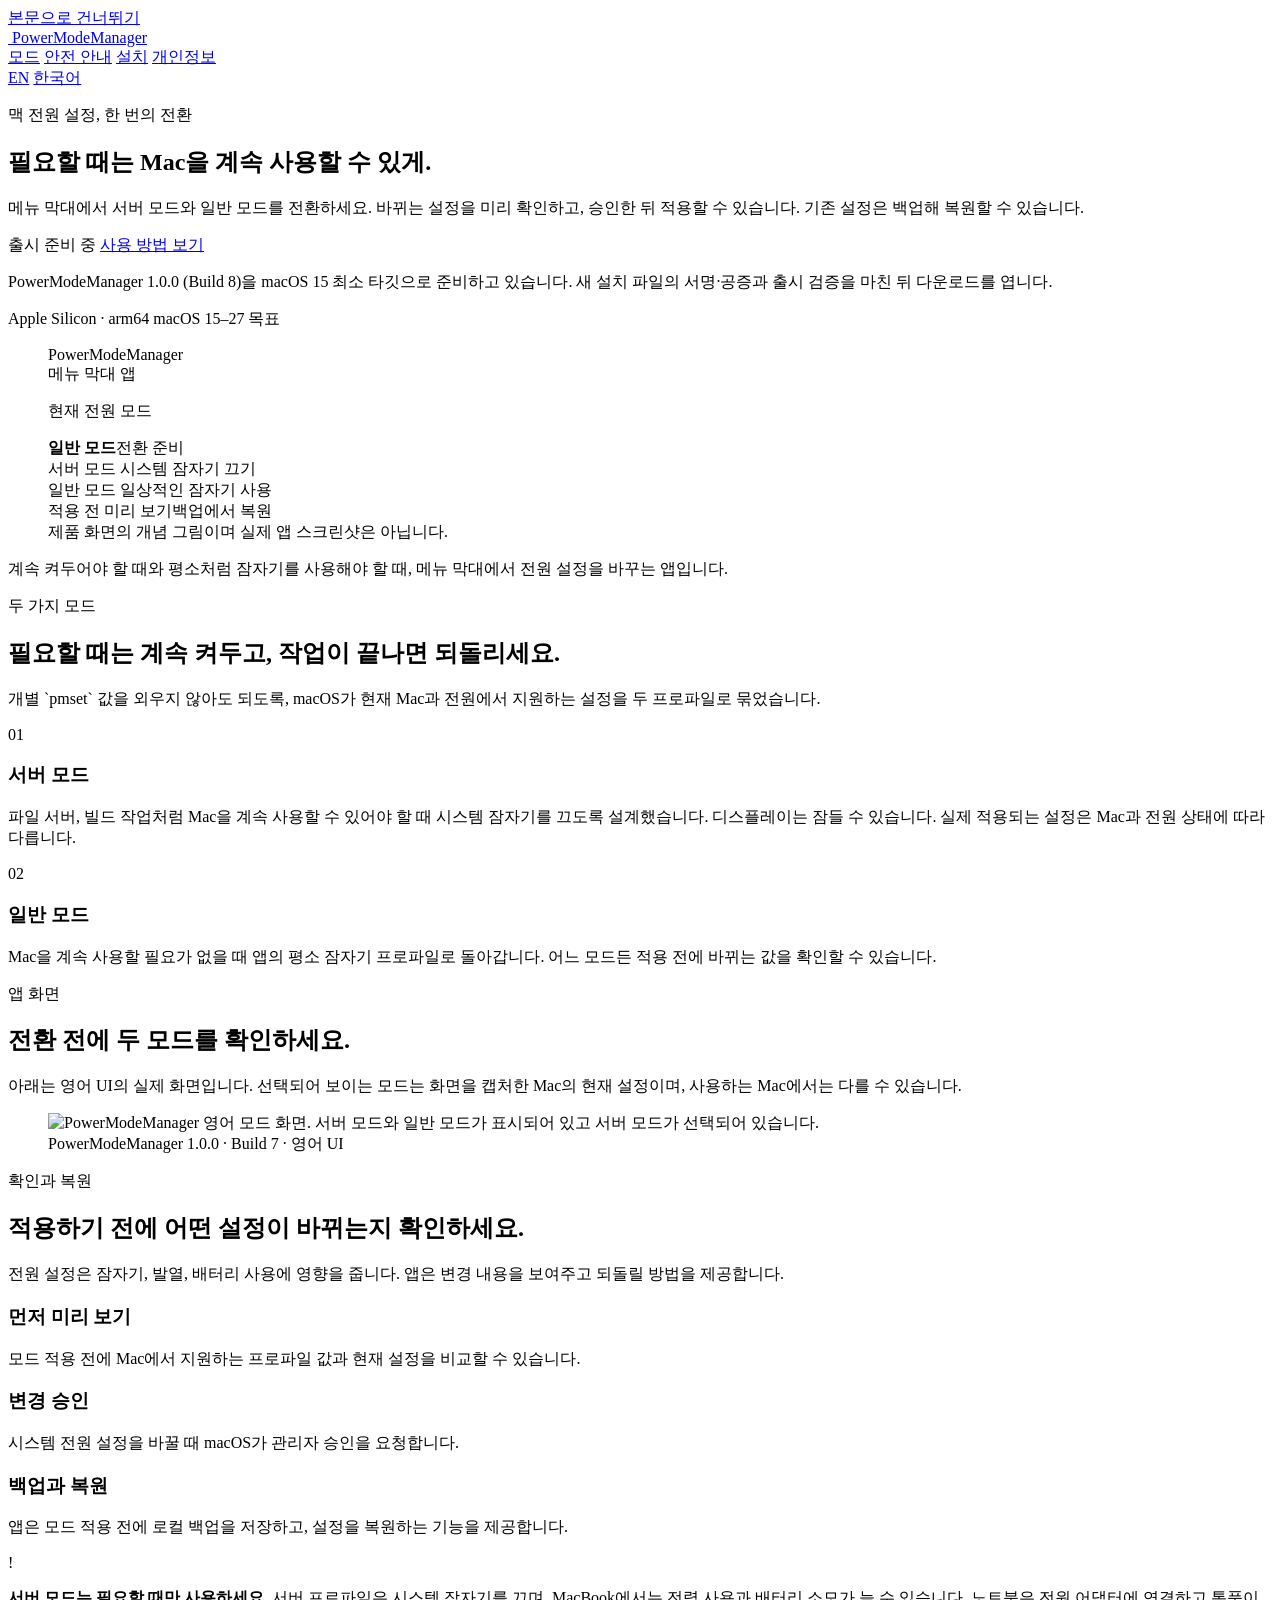
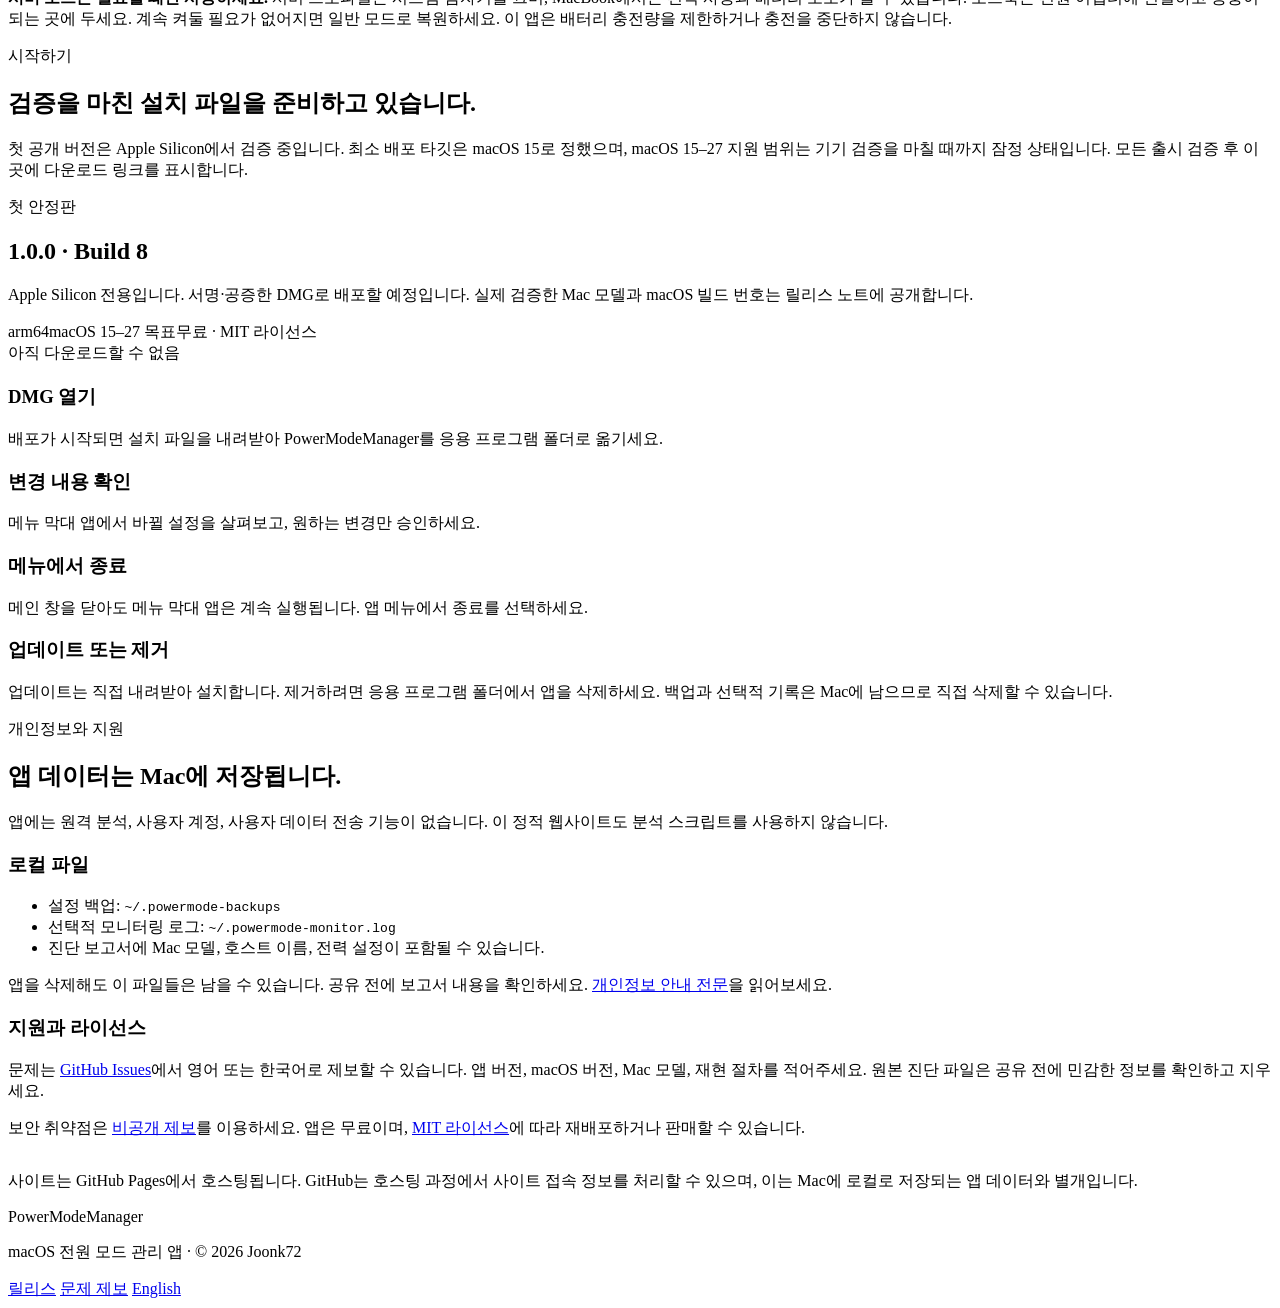
==== site/ko/index.html @ 6f868abd "docs(site): set macOS 15 release target" ====
<!doctype html>
<html lang="ko">
  <head>
    <meta charset="utf-8">
    <meta name="viewport" content="width=device-width, initial-scale=1">
    <meta name="color-scheme" content="light">
    <meta name="theme-color" content="#111820">
    <title>PowerModeManager — 맥 전원 설정을 한 번에 전환</title>
    <meta name="description" content="메뉴 막대에서 서버 모드와 일반 모드를 전환하고, 변경 내용을 미리 본 뒤 설정을 백업하고 복원하세요.">
    <link rel="icon" href="/favicon.png" type="image/png">
    <link rel="stylesheet" href="/assets/site.css">
    <link rel="alternate" hreflang="en" href="https://powermodeapp.github.io/en/">
    <link rel="alternate" hreflang="ko" href="https://powermodeapp.github.io/ko/">
    <link rel="alternate" hreflang="x-default" href="https://powermodeapp.github.io/">
  </head>
  <body>
    <a class="skip-link" href="#main">본문으로 건너뛰기</a>
    <header class="site-header">
      <div class="wrap header-inner">
        <a class="brand" href="/ko/" aria-label="PowerModeManager 홈">
          <img src="/assets/app-icon.png" alt="">
          <span>PowerModeManager</span>
        </a>
        <div class="header-right">
          <nav class="nav" aria-label="주요 메뉴">
            <a href="#modes">모드</a>
            <a href="#safety">안전 안내</a>
            <a href="#install">설치</a>
            <a href="#privacy">개인정보</a>
          </nav>
          <nav class="language" aria-label="언어">
            <a href="/en/" lang="en">EN</a>
            <a href="/ko/" aria-current="page" lang="ko">한국어</a>
          </nav>
        </div>
      </div>
    </header>

    <main id="main">
      <section class="hero">
        <div class="wrap hero-inner">
          <div>
            <p class="eyebrow">맥 전원 설정, 한 번의 전환</p>
            <h1>필요할 때는 Mac을 계속 사용할 수 있게.</h1>
            <p class="hero-copy">메뉴 막대에서 서버 모드와 일반 모드를 전환하세요. 바뀌는 설정을 미리 확인하고, 승인한 뒤 적용할 수 있습니다. 기존 설정은 백업해 복원할 수 있습니다.</p>
            <div class="hero-actions">
              <span class="button button-disabled" aria-disabled="true">출시 준비 중</span>
              <a class="button button-secondary" href="#modes">사용 방법 보기</a>
            </div>
            <p class="status-note">PowerModeManager 1.0.0 (Build 8)을 macOS 15 최소 타깃으로 준비하고 있습니다. 새 설치 파일의 서명·공증과 출시 검증을 마친 뒤 다운로드를 엽니다.</p>
            <div class="status-line" aria-label="출시 예정 지원 범위">
              <span class="status-pill"><span class="status-dot" aria-hidden="true"></span>Apple Silicon · arm64</span>
              <span class="status-pill">macOS 15–27 목표</span>
            </div>
          </div>
          <figure class="preview" aria-label="PowerModeManager 두 모드의 개념 그림">
            <div class="preview-top">
              <div class="preview-brand"><img src="/assets/app-icon.png" alt=""><span>PowerModeManager</span></div>
              <span class="preview-state">메뉴 막대 앱</span>
            </div>
            <div class="preview-panel">
              <p class="preview-heading">현재 전원 모드</p>
              <div class="preview-current"><strong>일반 모드</strong><span class="preview-check">전환 준비</span></div>
              <div class="mode-row">
                <div class="mode-card">
                  <span class="mode-name">서버 모드</span>
                  <span class="mode-detail">시스템 잠자기 끄기</span>
                </div>
                <div class="mode-card selected">
                  <span class="mode-name">일반 모드</span>
                  <span class="mode-detail">일상적인 잠자기 사용</span>
                </div>
              </div>
              <div class="preview-foot"><span>적용 전 미리 보기</span><span>백업에서 복원</span></div>
            </div>
            <figcaption class="preview-caption">제품 화면의 개념 그림이며 실제 앱 스크린샷은 아닙니다.</figcaption>
          </figure>
        </div>
      </section>

      <div class="intro-strip">
        <div class="wrap"><p>계속 켜두어야 할 때와 평소처럼 잠자기를 사용해야 할 때, 메뉴 막대에서 전원 설정을 바꾸는 앱입니다.</p></div>
      </div>

      <section class="section" id="modes">
        <div class="wrap">
          <div class="section-heading">
            <p class="eyebrow">두 가지 모드</p>
            <h2>필요할 때는 계속 켜두고, 작업이 끝나면 되돌리세요.</h2>
            <p class="section-lead">개별 `pmset` 값을 외우지 않아도 되도록, macOS가 현재 Mac과 전원에서 지원하는 설정을 두 프로파일로 묶었습니다.</p>
          </div>
          <div class="mode-grid">
            <article class="mode-feature">
              <span class="number" aria-hidden="true">01</span>
              <h3>서버 모드</h3>
              <p>파일 서버, 빌드 작업처럼 Mac을 계속 사용할 수 있어야 할 때 시스템 잠자기를 끄도록 설계했습니다. 디스플레이는 잠들 수 있습니다. 실제 적용되는 설정은 Mac과 전원 상태에 따라 다릅니다.</p>
            </article>
            <article class="mode-feature">
              <span class="number" aria-hidden="true">02</span>
              <h3>일반 모드</h3>
              <p>Mac을 계속 사용할 필요가 없을 때 앱의 평소 잠자기 프로파일로 돌아갑니다. 어느 모드든 적용 전에 바뀌는 값을 확인할 수 있습니다.</p>
            </article>
          </div>
        </div>
      </section>

      <section class="section" id="app-preview">
        <div class="wrap">
          <div class="section-heading">
            <p class="eyebrow">앱 화면</p>
            <h2>전환 전에 두 모드를 확인하세요.</h2>
            <p class="section-lead">아래는 영어 UI의 실제 화면입니다. 선택되어 보이는 모드는 화면을 캡처한 Mac의 현재 설정이며, 사용하는 Mac에서는 다를 수 있습니다.</p>
          </div>
          <figure class="app-screenshot">
            <img src="/assets/app-screen-en.png" alt="PowerModeManager 영어 모드 화면. 서버 모드와 일반 모드가 표시되어 있고 서버 모드가 선택되어 있습니다.">
            <figcaption>PowerModeManager 1.0.0 · Build 7 · 영어 UI</figcaption>
          </figure>
        </div>
      </section>

      <section class="section" id="safety">
        <div class="wrap">
          <div class="section-heading">
            <p class="eyebrow">확인과 복원</p>
            <h2>적용하기 전에 어떤 설정이 바뀌는지 확인하세요.</h2>
            <p class="section-lead">전원 설정은 잠자기, 발열, 배터리 사용에 영향을 줍니다. 앱은 변경 내용을 보여주고 되돌릴 방법을 제공합니다.</p>
          </div>
          <div class="detail-grid">
            <article class="detail"><h3>먼저 미리 보기</h3><p>모드 적용 전에 Mac에서 지원하는 프로파일 값과 현재 설정을 비교할 수 있습니다.</p></article>
            <article class="detail"><h3>변경 승인</h3><p>시스템 전원 설정을 바꿀 때 macOS가 관리자 승인을 요청합니다.</p></article>
            <article class="detail"><h3>백업과 복원</h3><p>앱은 모드 적용 전에 로컬 백업을 저장하고, 설정을 복원하는 기능을 제공합니다.</p></article>
          </div>
          <aside class="warning" aria-label="배터리와 잠자기 관련 중요 안내">
            <span class="warning-mark" aria-hidden="true">!</span>
            <p><strong>서버 모드는 필요할 때만 사용하세요.</strong> 서버 프로파일은 시스템 잠자기를 끄며, MacBook에서는 전력 사용과 배터리 소모가 늘 수 있습니다. 노트북은 전원 어댑터에 연결하고 통풍이 되는 곳에 두세요. 계속 켜둘 필요가 없어지면 일반 모드로 복원하세요. 이 앱은 배터리 충전량을 제한하거나 충전을 중단하지 않습니다.</p>
          </aside>
        </div>
      </section>

      <section class="section" id="install">
        <div class="wrap">
          <div class="section-heading">
            <p class="eyebrow">시작하기</p>
            <h2>검증을 마친 설치 파일을 준비하고 있습니다.</h2>
            <p class="section-lead">첫 공개 버전은 Apple Silicon에서 검증 중입니다. 최소 배포 타깃은 macOS 15로 정했으며, macOS 15–27 지원 범위는 기기 검증을 마칠 때까지 잠정 상태입니다. 모든 출시 검증 후 이곳에 다운로드 링크를 표시합니다.</p>
          </div>
          <div class="release-card">
            <div>
              <p class="eyebrow">첫 안정판</p>
              <h2>1.0.0 · Build 8</h2>
              <p>Apple Silicon 전용입니다. 서명·공증한 DMG로 배포할 예정입니다. 실제 검증한 Mac 모델과 macOS 빌드 번호는 릴리스 노트에 공개합니다.</p>
              <div class="release-meta"><span>arm64</span><span>macOS 15–27 목표</span><span>무료 · MIT 라이선스</span></div>
            </div>
            <span class="button button-disabled" aria-disabled="true">아직 다운로드할 수 없음</span>
          </div>
          <div class="steps" style="margin-top: 1.25rem">
            <article class="step"><h3>DMG 열기</h3><p>배포가 시작되면 설치 파일을 내려받아 PowerModeManager를 응용 프로그램 폴더로 옮기세요.</p></article>
            <article class="step"><h3>변경 내용 확인</h3><p>메뉴 막대 앱에서 바뀔 설정을 살펴보고, 원하는 변경만 승인하세요.</p></article>
            <article class="step"><h3>메뉴에서 종료</h3><p>메인 창을 닫아도 메뉴 막대 앱은 계속 실행됩니다. 앱 메뉴에서 종료를 선택하세요.</p></article>
            <article class="step"><h3>업데이트 또는 제거</h3><p>업데이트는 직접 내려받아 설치합니다. 제거하려면 응용 프로그램 폴더에서 앱을 삭제하세요. 백업과 선택적 기록은 Mac에 남으므로 직접 삭제할 수 있습니다.</p></article>
          </div>
        </div>
      </section>

      <section class="section" id="privacy">
        <div class="wrap">
          <div class="section-heading">
            <p class="eyebrow">개인정보와 지원</p>
            <h2>앱 데이터는 Mac에 저장됩니다.</h2>
            <p class="section-lead">앱에는 원격 분석, 사용자 계정, 사용자 데이터 전송 기능이 없습니다. 이 정적 웹사이트도 분석 스크립트를 사용하지 않습니다.</p>
          </div>
          <div class="info-columns">
            <article class="info-block">
              <h3>로컬 파일</h3>
              <ul>
                <li>설정 백업: <code>~/.powermode-backups</code></li>
                <li>선택적 모니터링 로그: <code>~/.powermode-monitor.log</code></li>
                <li>진단 보고서에 Mac 모델, 호스트 이름, 전력 설정이 포함될 수 있습니다.</li>
              </ul>
              <p style="margin-top: .7rem">앱을 삭제해도 이 파일들은 남을 수 있습니다. 공유 전에 보고서 내용을 확인하세요. <a href="https://github.com/powermodeapp/PowerModeManager-Releases/blob/main/PRIVACY.md">개인정보 안내 전문</a>을 읽어보세요.</p>
            </article>
            <article class="info-block">
              <h3>지원과 라이선스</h3>
              <p>문제는 <a href="https://github.com/powermodeapp/PowerModeManager-Releases/issues">GitHub Issues</a>에서 영어 또는 한국어로 제보할 수 있습니다. 앱 버전, macOS 버전, Mac 모델, 재현 절차를 적어주세요. 원본 진단 파일은 공유 전에 민감한 정보를 확인하고 지우세요.</p>
              <p style="margin-top: .7rem">보안 취약점은 <a href="https://github.com/powermodeapp/PowerModeManager-Releases/security/advisories/new">비공개 제보</a>를 이용하세요. 앱은 무료이며, <a href="https://github.com/powermodeapp/PowerModeManager-Releases/blob/main/LICENSE">MIT 라이선스</a>에 따라 재배포하거나 판매할 수 있습니다.</p>
            </article>
          </div>
          <p class="section-lead" style="margin-top: 2rem">사이트는 GitHub Pages에서 호스팅됩니다. GitHub는 호스팅 과정에서 사이트 접속 정보를 처리할 수 있으며, 이는 Mac에 로컬로 저장되는 앱 데이터와 별개입니다.</p>
        </div>
      </section>
    </main>

    <footer class="footer">
      <div class="wrap footer-inner">
        <div>
          <div class="footer-brand"><img src="/assets/app-icon.png" alt=""><span>PowerModeManager</span></div>
          <p>macOS 전원 모드 관리 앱 · © 2026 Joonk72</p>
        </div>
        <nav class="footer-links" aria-label="하단 링크">
          <a href="https://github.com/powermodeapp/PowerModeManager-Releases">릴리스</a>
          <a href="https://github.com/powermodeapp/PowerModeManager-Releases/issues">문제 제보</a>
          <a href="/en/" lang="en">English</a>
        </nav>
      </div>
    </footer>
  </body>
</html>
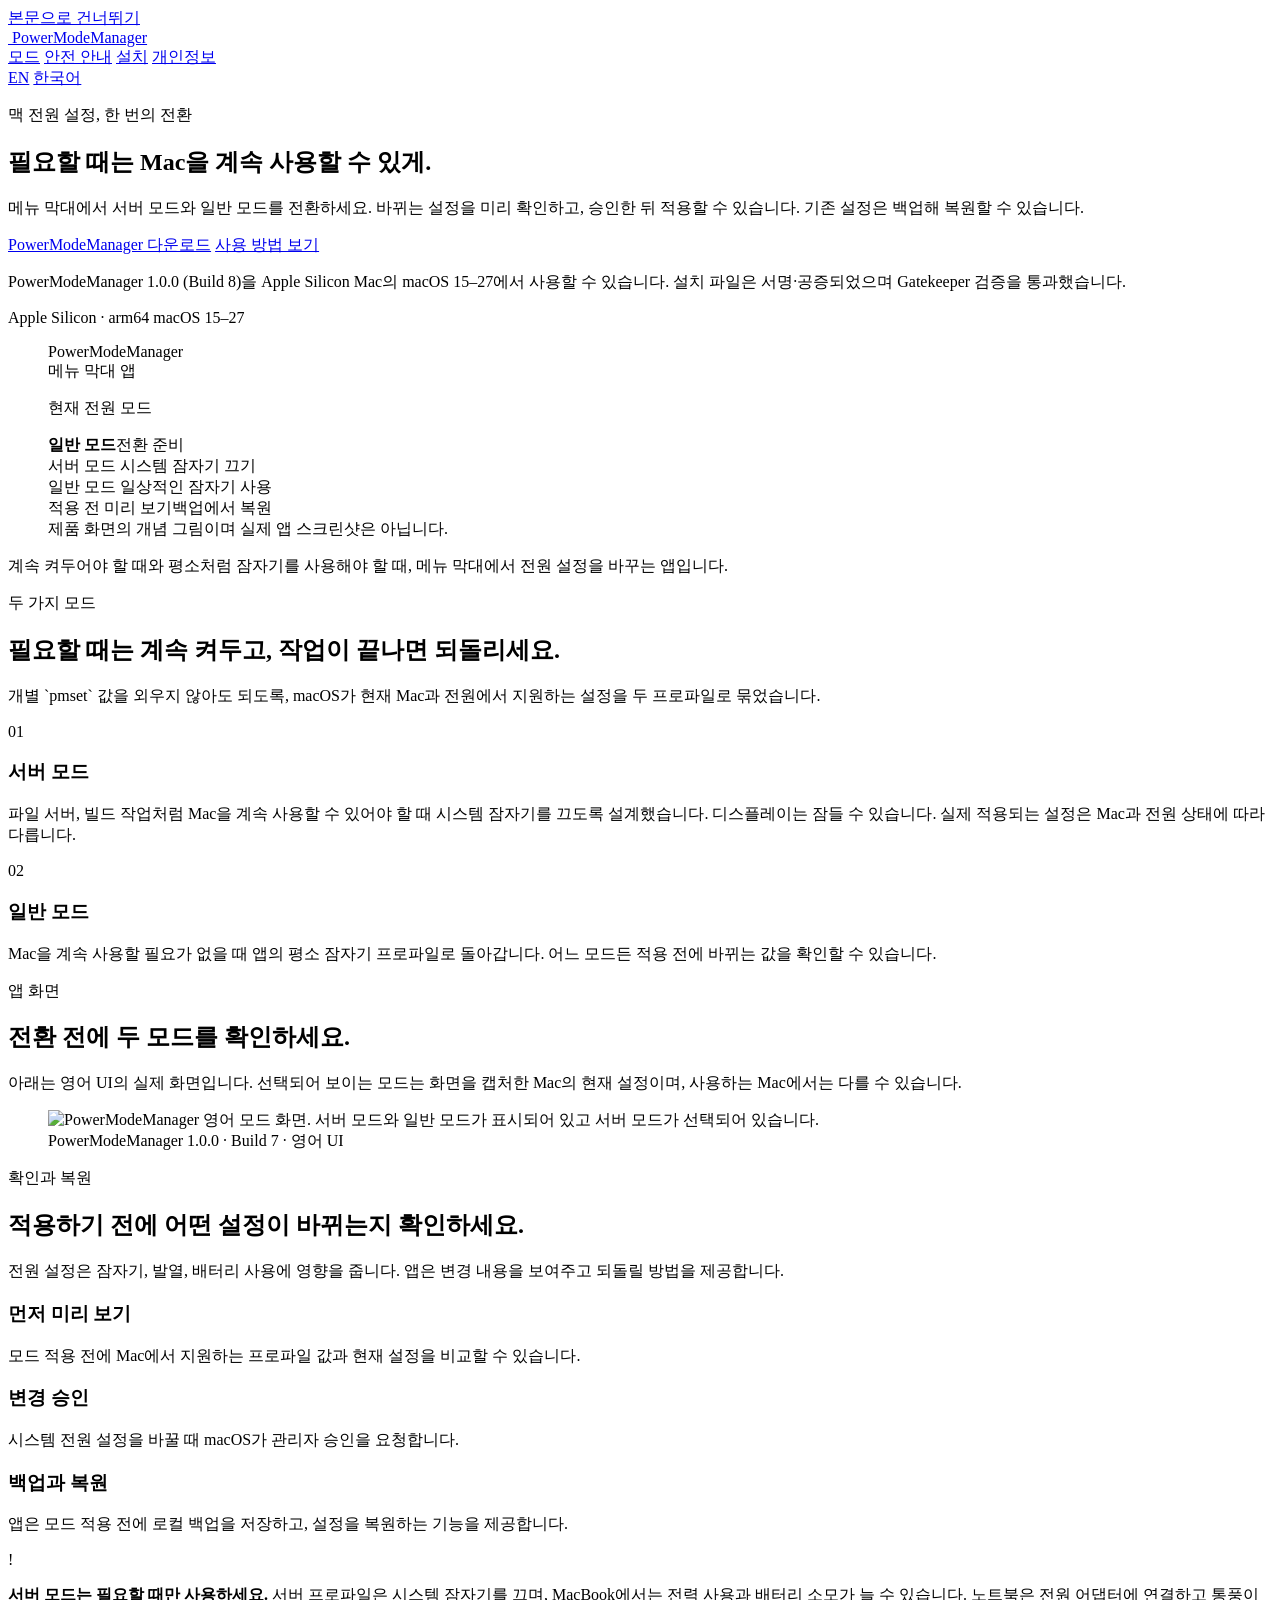
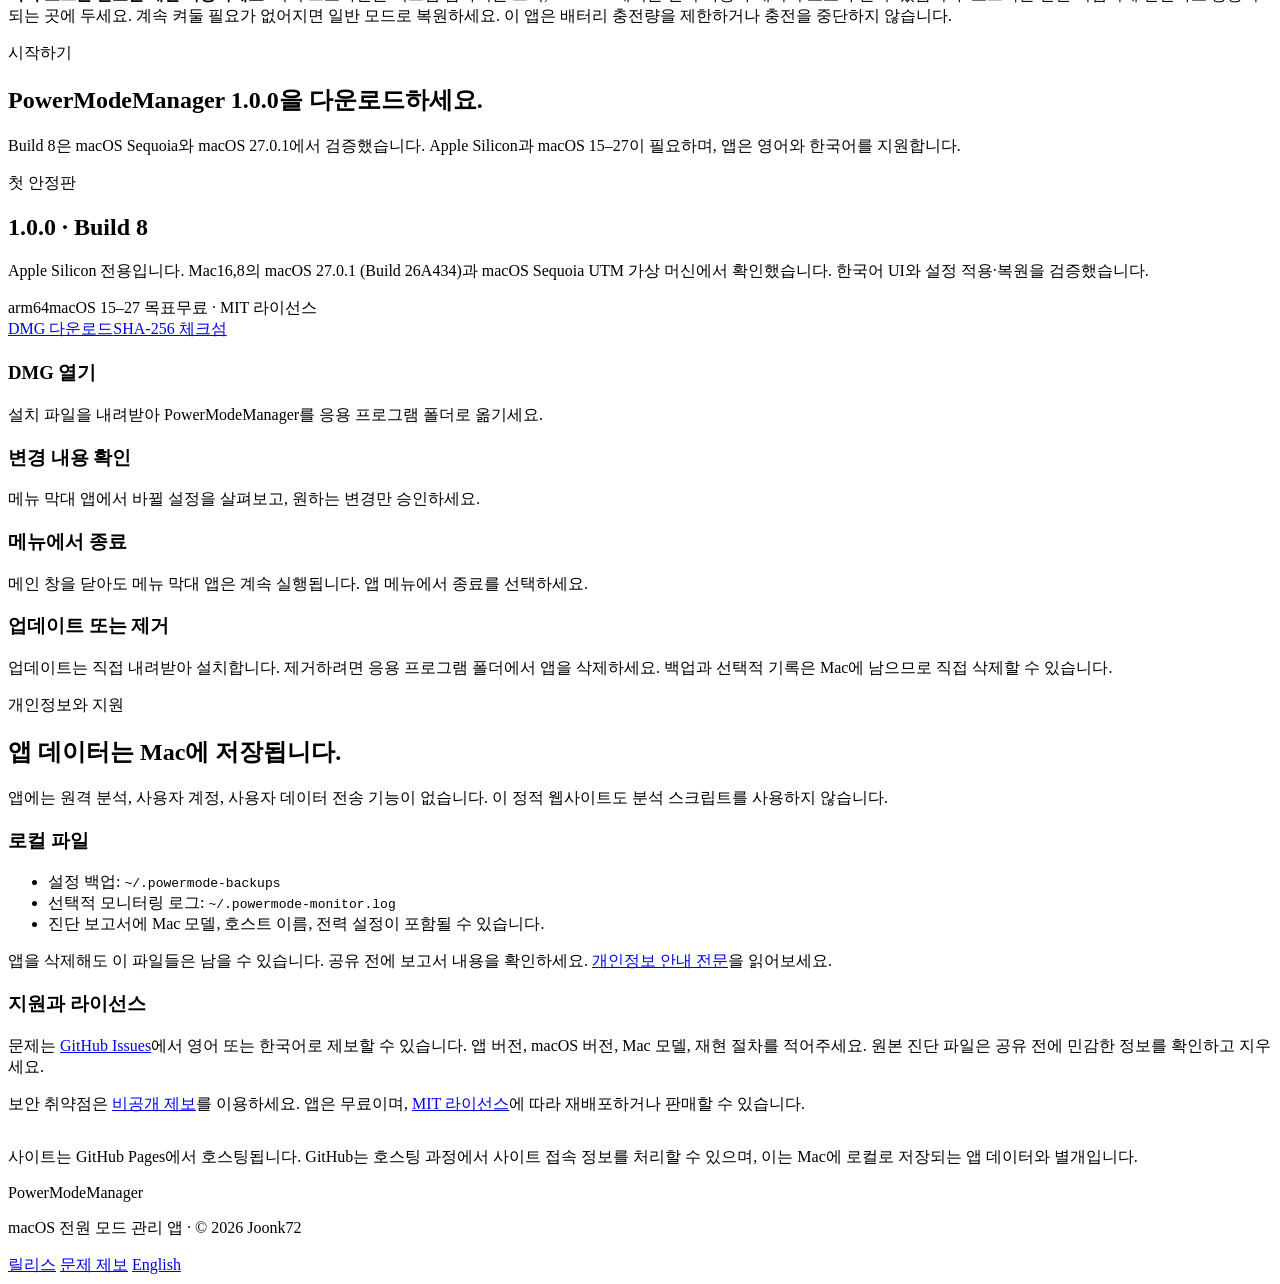
==== commit bbb5bb4e: "feat(site): enable PowerModeManager downloads" ====
--- a/site/ko/index.html
+++ b/site/ko/index.html
@@ -44,13 +44,13 @@
             <h1>필요할 때는 Mac을 계속 사용할 수 있게.</h1>
             <p class="hero-copy">메뉴 막대에서 서버 모드와 일반 모드를 전환하세요. 바뀌는 설정을 미리 확인하고, 승인한 뒤 적용할 수 있습니다. 기존 설정은 백업해 복원할 수 있습니다.</p>
             <div class="hero-actions">
-              <span class="button button-disabled" aria-disabled="true">출시 준비 중</span>
+              <a class="button button-primary" href="https://github.com/powermodeapp/PowerModeManager-Releases/releases/latest/download/PowerModeManager.dmg">PowerModeManager 다운로드</a>
               <a class="button button-secondary" href="#modes">사용 방법 보기</a>
             </div>
-            <p class="status-note">PowerModeManager 1.0.0 (Build 8)을 macOS 15 최소 타깃으로 준비하고 있습니다. 새 설치 파일의 서명·공증과 출시 검증을 마친 뒤 다운로드를 엽니다.</p>
-            <div class="status-line" aria-label="출시 예정 지원 범위">
+            <p class="status-note">PowerModeManager 1.0.0 (Build 8)을 Apple Silicon Mac의 macOS 15–27에서 사용할 수 있습니다. 설치 파일은 서명·공증되었으며 Gatekeeper 검증을 통과했습니다.</p>
+            <div class="status-line" aria-label="릴리스 지원 범위">
               <span class="status-pill"><span class="status-dot" aria-hidden="true"></span>Apple Silicon · arm64</span>
-              <span class="status-pill">macOS 15–27 목표</span>
+              <span class="status-pill">macOS 15–27</span>
             </div>
           </div>
           <figure class="preview" aria-label="PowerModeManager 두 모드의 개념 그림">
@@ -141,20 +141,20 @@
         <div class="wrap">
           <div class="section-heading">
             <p class="eyebrow">시작하기</p>
-            <h2>검증을 마친 설치 파일을 준비하고 있습니다.</h2>
-            <p class="section-lead">첫 공개 버전은 Apple Silicon에서 검증 중입니다. 최소 배포 타깃은 macOS 15로 정했으며, macOS 15–27 지원 범위는 기기 검증을 마칠 때까지 잠정 상태입니다. 모든 출시 검증 후 이곳에 다운로드 링크를 표시합니다.</p>
+            <h2>PowerModeManager 1.0.0을 다운로드하세요.</h2>
+            <p class="section-lead">Build 8은 macOS Sequoia와 macOS 27.0.1에서 검증했습니다. Apple Silicon과 macOS 15–27이 필요하며, 앱은 영어와 한국어를 지원합니다.</p>
           </div>
           <div class="release-card">
             <div>
               <p class="eyebrow">첫 안정판</p>
               <h2>1.0.0 · Build 8</h2>
-              <p>Apple Silicon 전용입니다. 서명·공증한 DMG로 배포할 예정입니다. 실제 검증한 Mac 모델과 macOS 빌드 번호는 릴리스 노트에 공개합니다.</p>
+              <p>Apple Silicon 전용입니다. Mac16,8의 macOS 27.0.1 (Build 26A434)과 macOS Sequoia UTM 가상 머신에서 확인했습니다. 한국어 UI와 설정 적용·복원을 검증했습니다.</p>
               <div class="release-meta"><span>arm64</span><span>macOS 15–27 목표</span><span>무료 · MIT 라이선스</span></div>
             </div>
-            <span class="button button-disabled" aria-disabled="true">아직 다운로드할 수 없음</span>
+            <div class="release-actions"><a class="button button-primary" href="https://github.com/powermodeapp/PowerModeManager-Releases/releases/latest/download/PowerModeManager.dmg">DMG 다운로드</a><a class="checksum-link" href="https://github.com/powermodeapp/PowerModeManager-Releases/releases/latest/download/PowerModeManager.dmg.sha256">SHA-256 체크섬</a></div>
           </div>
           <div class="steps" style="margin-top: 1.25rem">
-            <article class="step"><h3>DMG 열기</h3><p>배포가 시작되면 설치 파일을 내려받아 PowerModeManager를 응용 프로그램 폴더로 옮기세요.</p></article>
+            <article class="step"><h3>DMG 열기</h3><p>설치 파일을 내려받아 PowerModeManager를 응용 프로그램 폴더로 옮기세요.</p></article>
             <article class="step"><h3>변경 내용 확인</h3><p>메뉴 막대 앱에서 바뀔 설정을 살펴보고, 원하는 변경만 승인하세요.</p></article>
             <article class="step"><h3>메뉴에서 종료</h3><p>메인 창을 닫아도 메뉴 막대 앱은 계속 실행됩니다. 앱 메뉴에서 종료를 선택하세요.</p></article>
             <article class="step"><h3>업데이트 또는 제거</h3><p>업데이트는 직접 내려받아 설치합니다. 제거하려면 응용 프로그램 폴더에서 앱을 삭제하세요. 백업과 선택적 기록은 Mac에 남으므로 직접 삭제할 수 있습니다.</p></article>
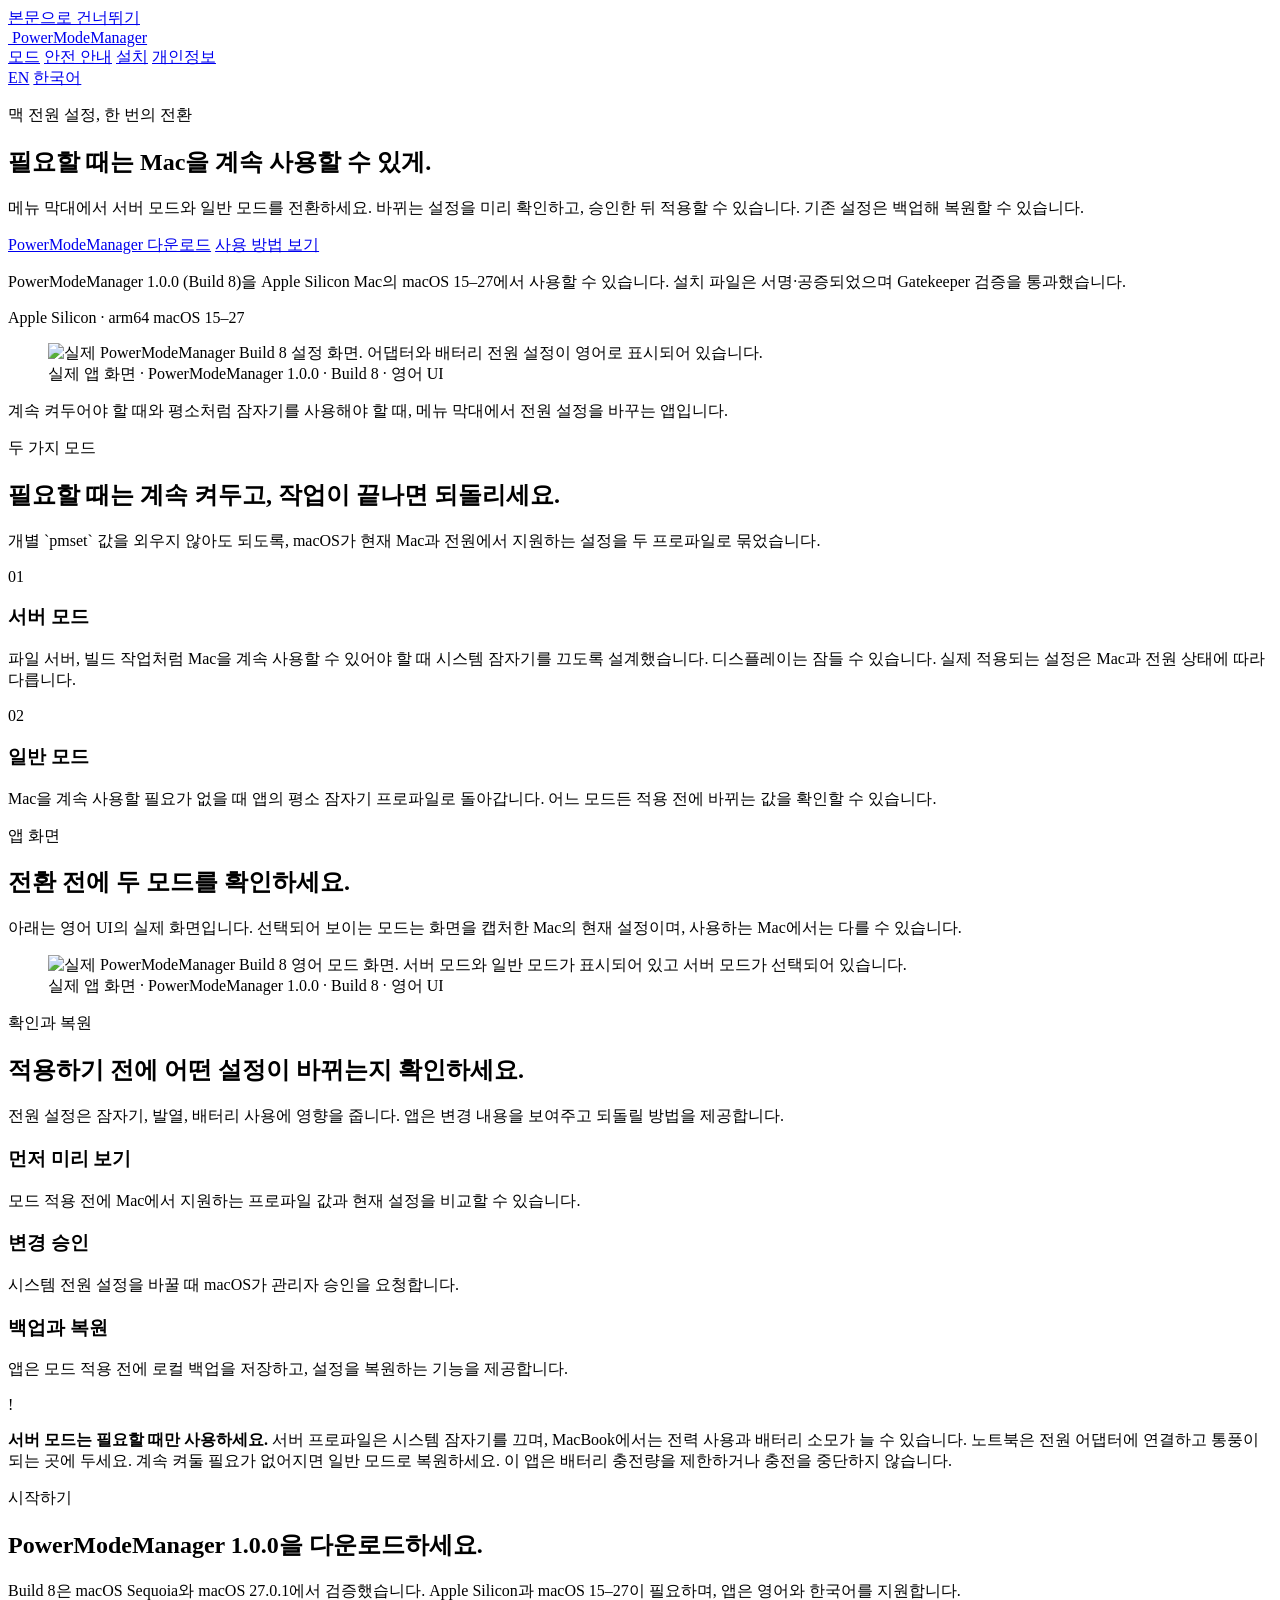
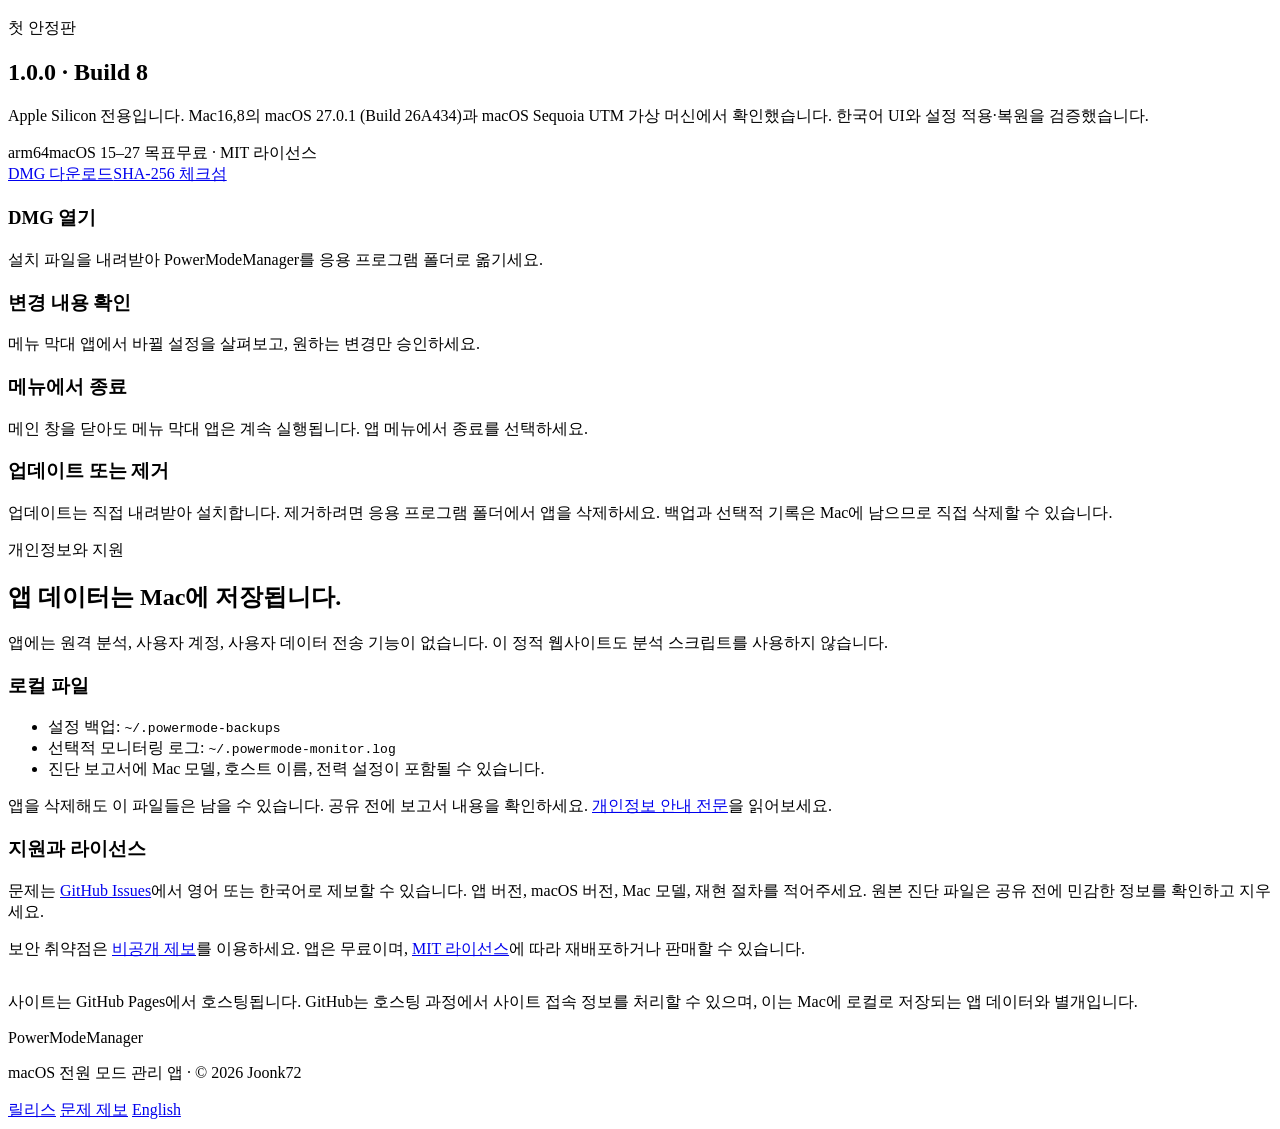
==== commit c5275c29: "docs(site): replace concept art with screenshots" ====
--- a/site/ko/index.html
+++ b/site/ko/index.html
@@ -53,27 +53,9 @@
               <span class="status-pill">macOS 15–27</span>
             </div>
           </div>
-          <figure class="preview" aria-label="PowerModeManager 두 모드의 개념 그림">
-            <div class="preview-top">
-              <div class="preview-brand"><img src="/assets/app-icon.png" alt=""><span>PowerModeManager</span></div>
-              <span class="preview-state">메뉴 막대 앱</span>
-            </div>
-            <div class="preview-panel">
-              <p class="preview-heading">현재 전원 모드</p>
-              <div class="preview-current"><strong>일반 모드</strong><span class="preview-check">전환 준비</span></div>
-              <div class="mode-row">
-                <div class="mode-card">
-                  <span class="mode-name">서버 모드</span>
-                  <span class="mode-detail">시스템 잠자기 끄기</span>
-                </div>
-                <div class="mode-card selected">
-                  <span class="mode-name">일반 모드</span>
-                  <span class="mode-detail">일상적인 잠자기 사용</span>
-                </div>
-              </div>
-              <div class="preview-foot"><span>적용 전 미리 보기</span><span>백업에서 복원</span></div>
-            </div>
-            <figcaption class="preview-caption">제품 화면의 개념 그림이며 실제 앱 스크린샷은 아닙니다.</figcaption>
+          <figure class="preview preview-real" aria-label="Build 8 실제 설정 화면 캡처">
+            <img src="/assets/app-settings-en.png" alt="실제 PowerModeManager Build 8 설정 화면. 어댑터와 배터리 전원 설정이 영어로 표시되어 있습니다.">
+            <figcaption class="preview-caption">실제 앱 화면 · PowerModeManager 1.0.0 · Build 8 · 영어 UI</figcaption>
           </figure>
         </div>
       </section>
@@ -112,8 +94,8 @@
             <p class="section-lead">아래는 영어 UI의 실제 화면입니다. 선택되어 보이는 모드는 화면을 캡처한 Mac의 현재 설정이며, 사용하는 Mac에서는 다를 수 있습니다.</p>
           </div>
           <figure class="app-screenshot">
-            <img src="/assets/app-screen-en.png" alt="PowerModeManager 영어 모드 화면. 서버 모드와 일반 모드가 표시되어 있고 서버 모드가 선택되어 있습니다.">
-            <figcaption>PowerModeManager 1.0.0 · Build 7 · 영어 UI</figcaption>
+            <img src="/assets/app-screen-en.png" alt="실제 PowerModeManager Build 8 영어 모드 화면. 서버 모드와 일반 모드가 표시되어 있고 서버 모드가 선택되어 있습니다.">
+            <figcaption>실제 앱 화면 · PowerModeManager 1.0.0 · Build 8 · 영어 UI</figcaption>
           </figure>
         </div>
       </section>
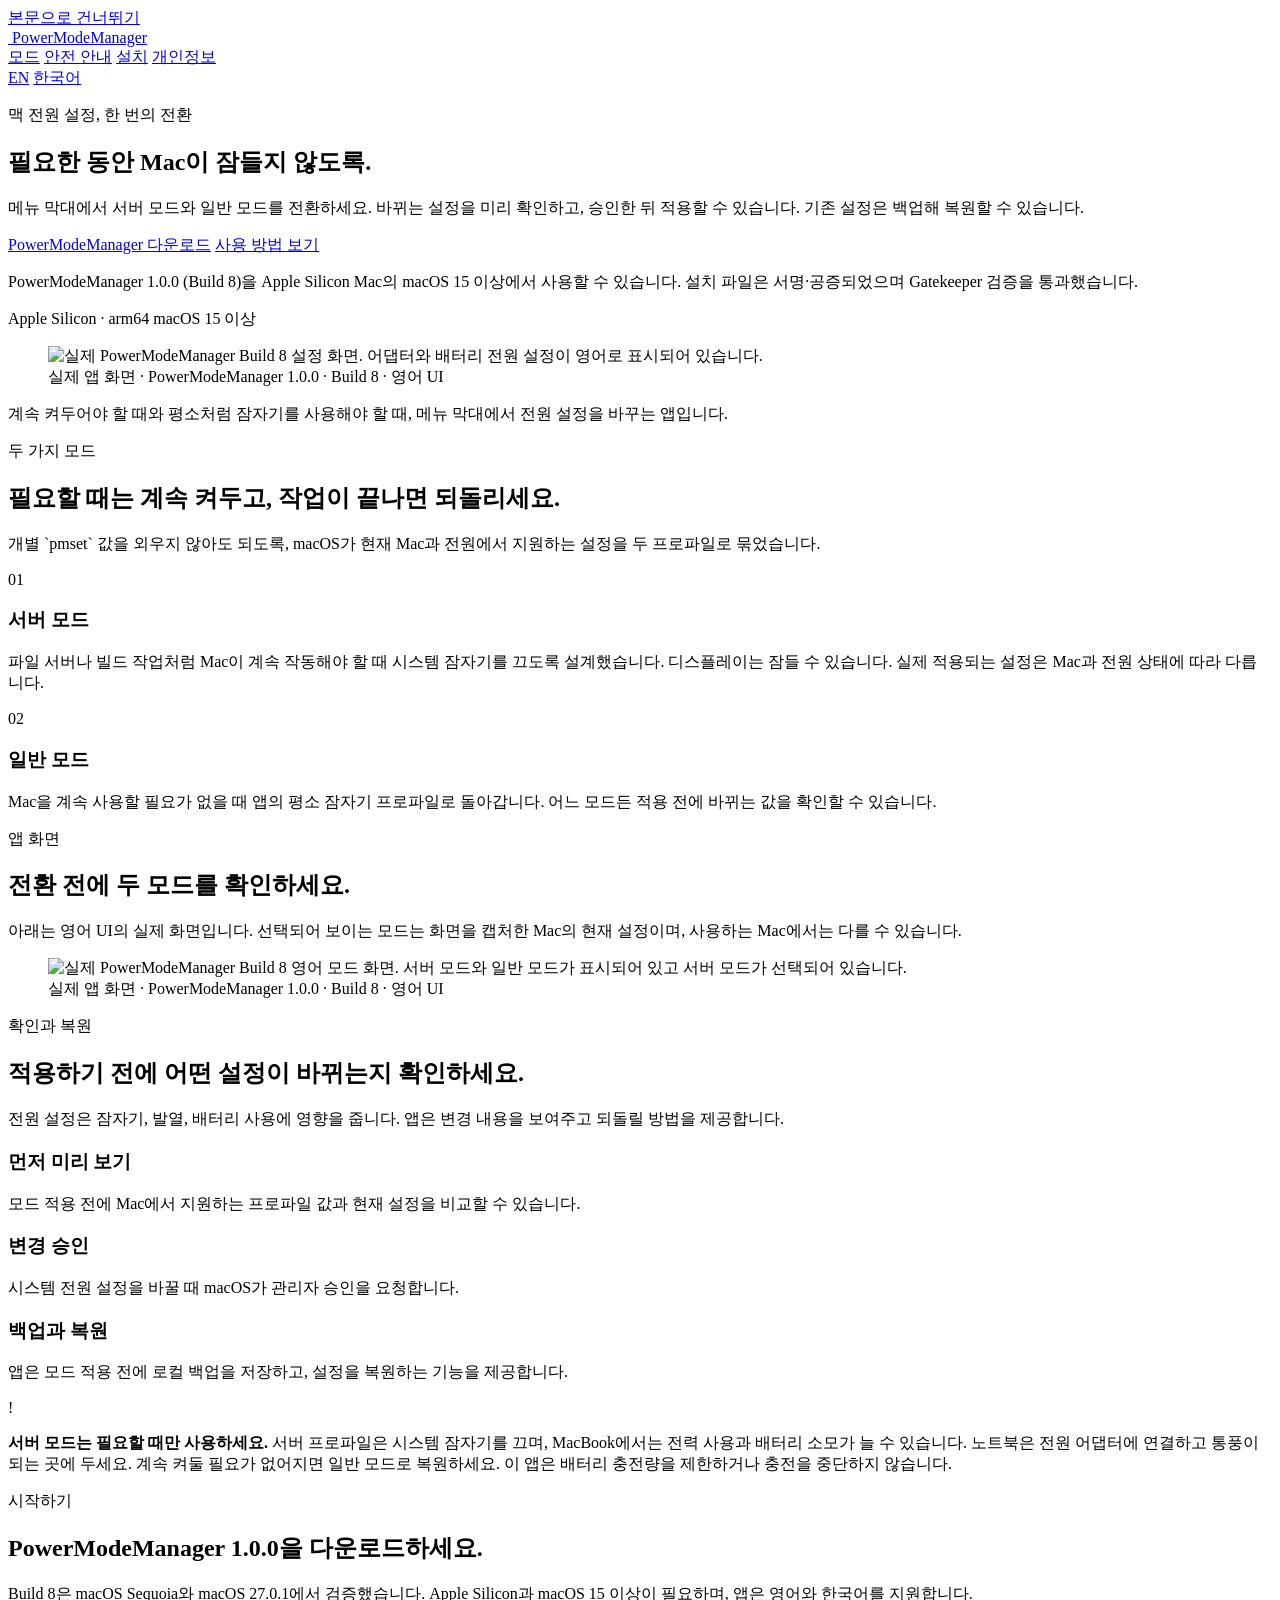
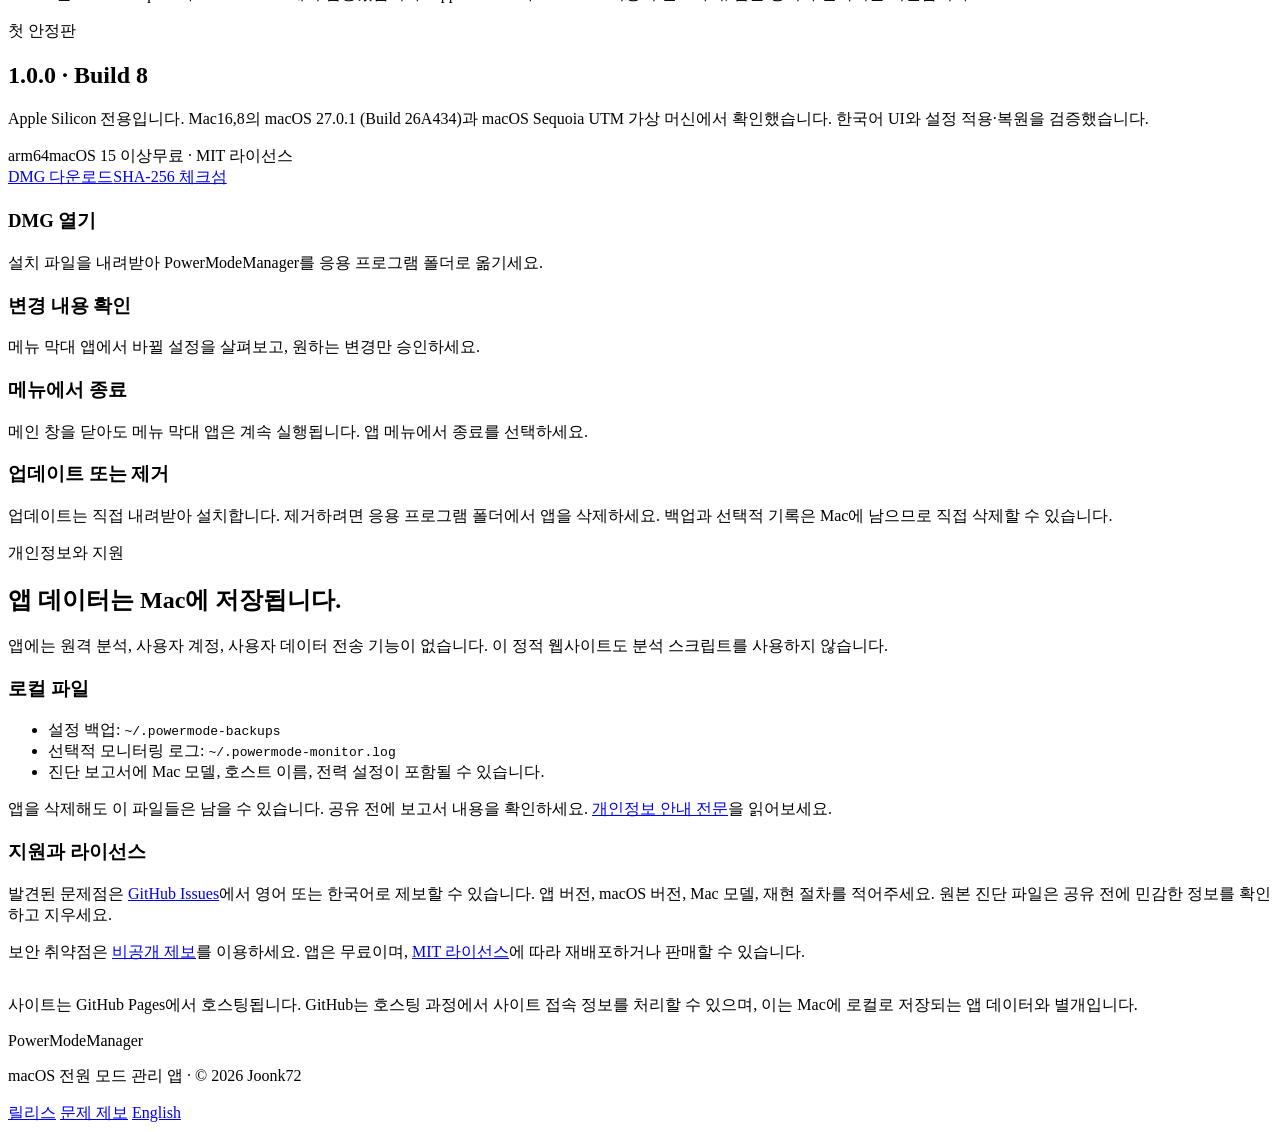
==== commit ec8bc486: "fix(site): improve responsive layout and contrast" ====
--- a/site/ko/index.html
+++ b/site/ko/index.html
@@ -41,16 +41,16 @@
         <div class="wrap hero-inner">
           <div>
             <p class="eyebrow">맥 전원 설정, 한 번의 전환</p>
-            <h1>필요할 때는 Mac을 계속 사용할 수 있게.</h1>
+            <h1>필요한 동안 Mac이 잠들지 않도록.</h1>
             <p class="hero-copy">메뉴 막대에서 서버 모드와 일반 모드를 전환하세요. 바뀌는 설정을 미리 확인하고, 승인한 뒤 적용할 수 있습니다. 기존 설정은 백업해 복원할 수 있습니다.</p>
             <div class="hero-actions">
               <a class="button button-primary" href="https://github.com/powermodeapp/PowerModeManager-Releases/releases/latest/download/PowerModeManager.dmg">PowerModeManager 다운로드</a>
               <a class="button button-secondary" href="#modes">사용 방법 보기</a>
             </div>
-            <p class="status-note">PowerModeManager 1.0.0 (Build 8)을 Apple Silicon Mac의 macOS 15–27에서 사용할 수 있습니다. 설치 파일은 서명·공증되었으며 Gatekeeper 검증을 통과했습니다.</p>
+            <p class="status-note">PowerModeManager 1.0.0 (Build 8)을 Apple Silicon Mac의 macOS 15 이상에서 사용할 수 있습니다. 설치 파일은 서명·공증되었으며 Gatekeeper 검증을 통과했습니다.</p>
             <div class="status-line" aria-label="릴리스 지원 범위">
               <span class="status-pill"><span class="status-dot" aria-hidden="true"></span>Apple Silicon · arm64</span>
-              <span class="status-pill">macOS 15–27</span>
+              <span class="status-pill">macOS 15 이상</span>
             </div>
           </div>
           <figure class="preview preview-real" aria-label="Build 8 실제 설정 화면 캡처">
@@ -75,7 +75,7 @@
             <article class="mode-feature">
               <span class="number" aria-hidden="true">01</span>
               <h3>서버 모드</h3>
-              <p>파일 서버, 빌드 작업처럼 Mac을 계속 사용할 수 있어야 할 때 시스템 잠자기를 끄도록 설계했습니다. 디스플레이는 잠들 수 있습니다. 실제 적용되는 설정은 Mac과 전원 상태에 따라 다릅니다.</p>
+              <p>파일 서버나 빌드 작업처럼 Mac이 계속 작동해야 할 때 시스템 잠자기를 끄도록 설계했습니다. 디스플레이는 잠들 수 있습니다. 실제 적용되는 설정은 Mac과 전원 상태에 따라 다릅니다.</p>
             </article>
             <article class="mode-feature">
               <span class="number" aria-hidden="true">02</span>
@@ -124,14 +124,14 @@
           <div class="section-heading">
             <p class="eyebrow">시작하기</p>
             <h2>PowerModeManager 1.0.0을 다운로드하세요.</h2>
-            <p class="section-lead">Build 8은 macOS Sequoia와 macOS 27.0.1에서 검증했습니다. Apple Silicon과 macOS 15–27이 필요하며, 앱은 영어와 한국어를 지원합니다.</p>
+            <p class="section-lead">Build 8은 macOS Sequoia와 macOS 27.0.1에서 검증했습니다. Apple Silicon과 macOS 15 이상이 필요하며, 앱은 영어와 한국어를 지원합니다.</p>
           </div>
           <div class="release-card">
             <div>
               <p class="eyebrow">첫 안정판</p>
               <h2>1.0.0 · Build 8</h2>
               <p>Apple Silicon 전용입니다. Mac16,8의 macOS 27.0.1 (Build 26A434)과 macOS Sequoia UTM 가상 머신에서 확인했습니다. 한국어 UI와 설정 적용·복원을 검증했습니다.</p>
-              <div class="release-meta"><span>arm64</span><span>macOS 15–27 목표</span><span>무료 · MIT 라이선스</span></div>
+              <div class="release-meta"><span>arm64</span><span>macOS 15 이상</span><span>무료 · MIT 라이선스</span></div>
             </div>
             <div class="release-actions"><a class="button button-primary" href="https://github.com/powermodeapp/PowerModeManager-Releases/releases/latest/download/PowerModeManager.dmg">DMG 다운로드</a><a class="checksum-link" href="https://github.com/powermodeapp/PowerModeManager-Releases/releases/latest/download/PowerModeManager.dmg.sha256">SHA-256 체크섬</a></div>
           </div>
@@ -163,7 +163,7 @@
             </article>
             <article class="info-block">
               <h3>지원과 라이선스</h3>
-              <p>문제는 <a href="https://github.com/powermodeapp/PowerModeManager-Releases/issues">GitHub Issues</a>에서 영어 또는 한국어로 제보할 수 있습니다. 앱 버전, macOS 버전, Mac 모델, 재현 절차를 적어주세요. 원본 진단 파일은 공유 전에 민감한 정보를 확인하고 지우세요.</p>
+              <p>발견된 문제점은 <a href="https://github.com/powermodeapp/PowerModeManager-Releases/issues">GitHub Issues</a>에서 영어 또는 한국어로 제보할 수 있습니다. 앱 버전, macOS 버전, Mac 모델, 재현 절차를 적어주세요. 원본 진단 파일은 공유 전에 민감한 정보를 확인하고 지우세요.</p>
               <p style="margin-top: .7rem">보안 취약점은 <a href="https://github.com/powermodeapp/PowerModeManager-Releases/security/advisories/new">비공개 제보</a>를 이용하세요. 앱은 무료이며, <a href="https://github.com/powermodeapp/PowerModeManager-Releases/blob/main/LICENSE">MIT 라이선스</a>에 따라 재배포하거나 판매할 수 있습니다.</p>
             </article>
           </div>
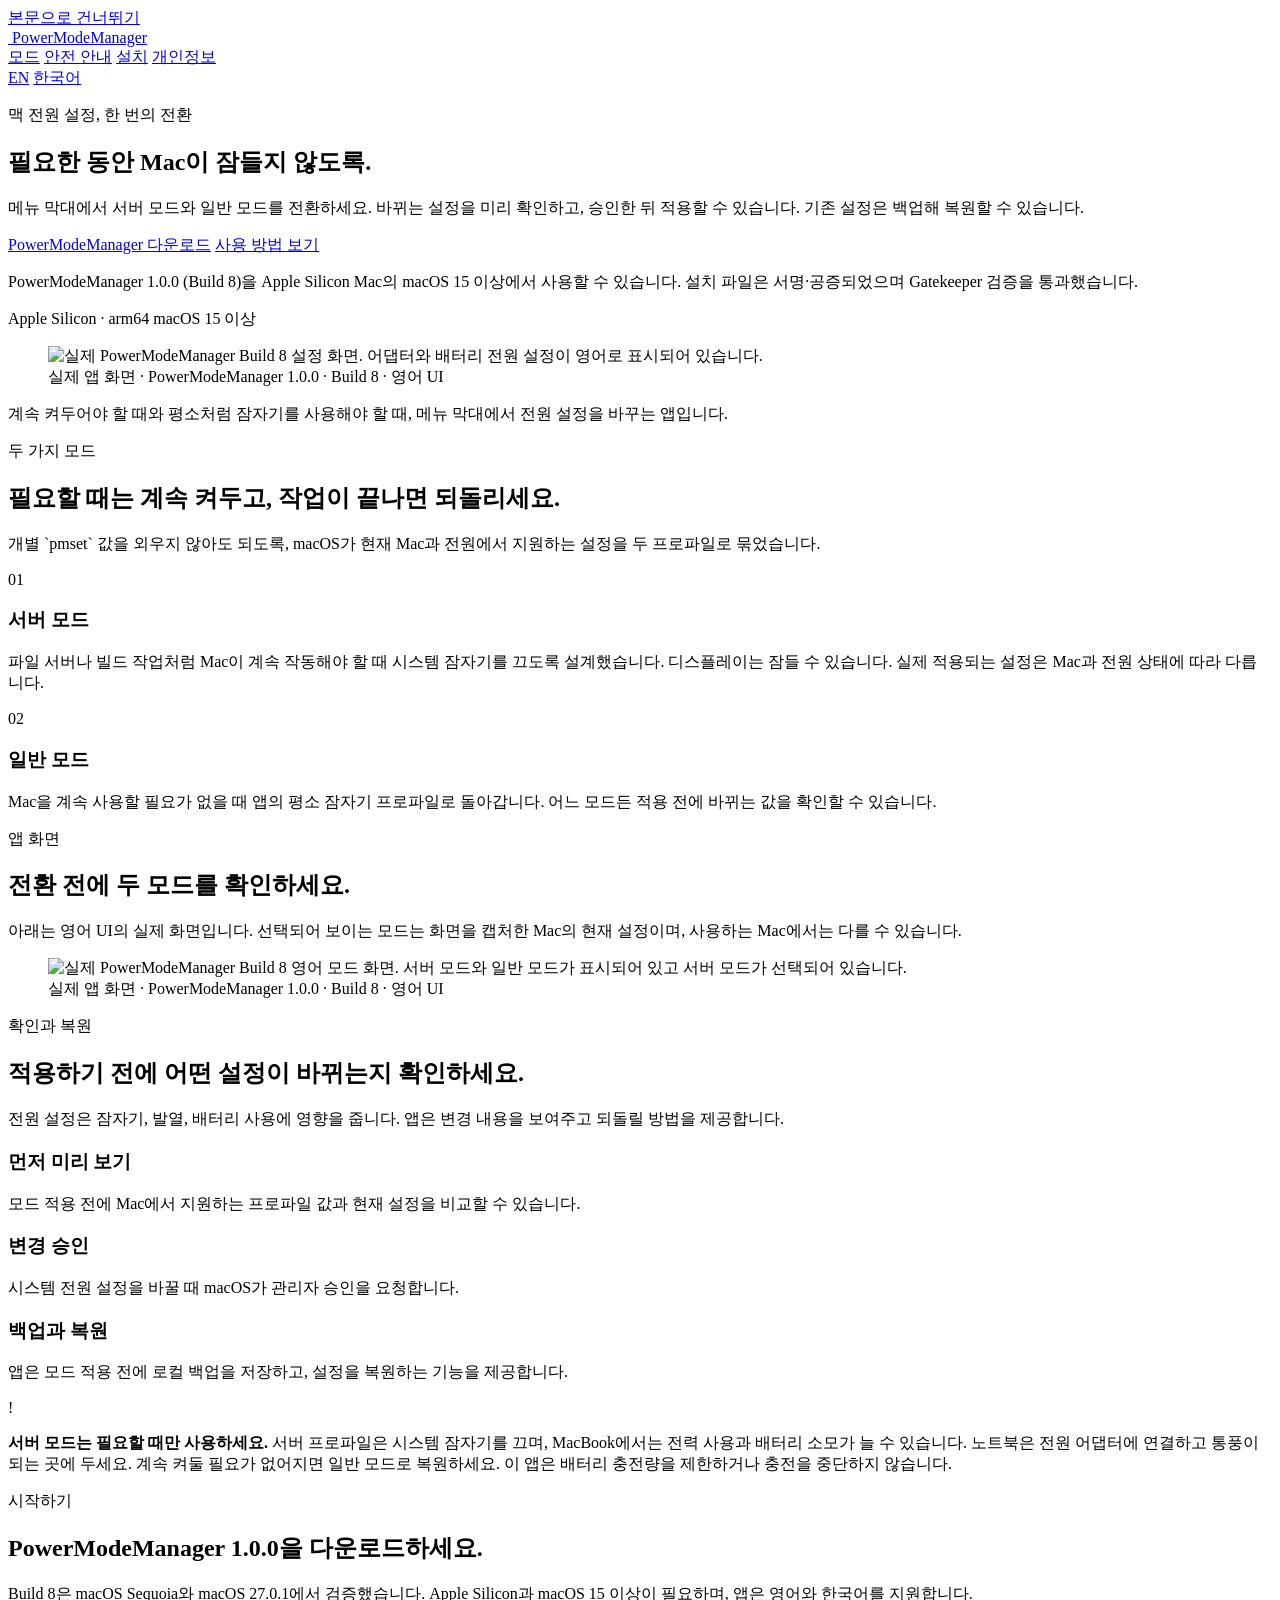
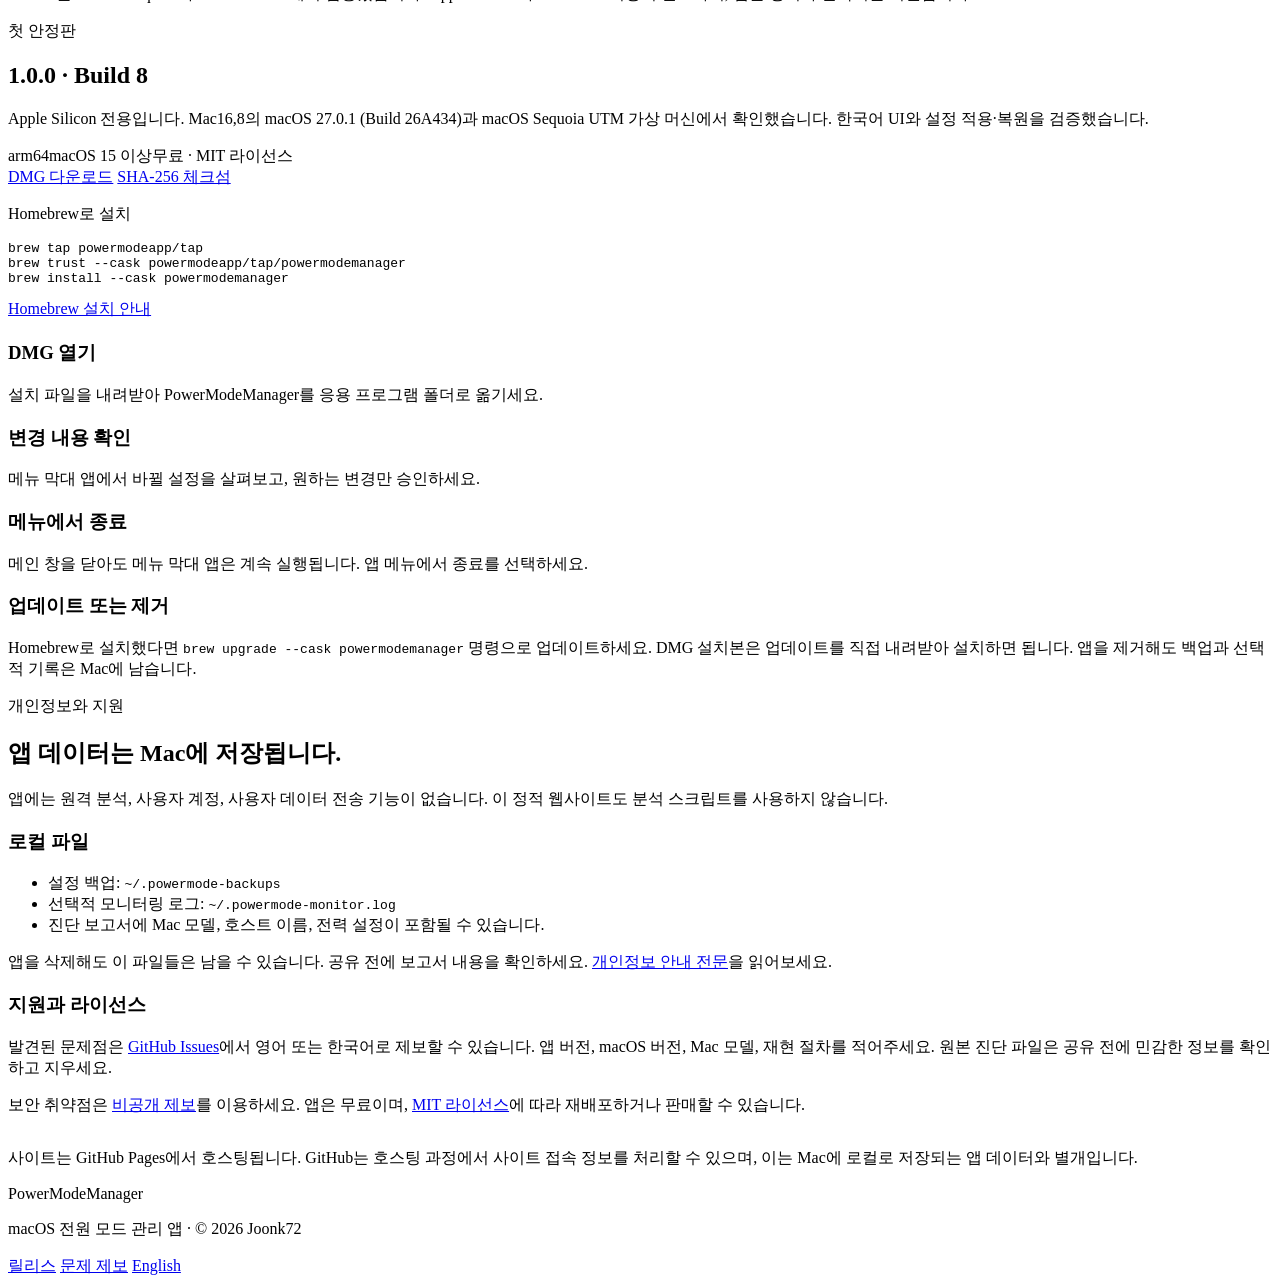
==== commit e7435b4a: "feat(site): add Homebrew install instructions" ====
--- a/site/ko/index.html
+++ b/site/ko/index.html
@@ -133,13 +133,23 @@
               <p>Apple Silicon 전용입니다. Mac16,8의 macOS 27.0.1 (Build 26A434)과 macOS Sequoia UTM 가상 머신에서 확인했습니다. 한국어 UI와 설정 적용·복원을 검증했습니다.</p>
               <div class="release-meta"><span>arm64</span><span>macOS 15 이상</span><span>무료 · MIT 라이선스</span></div>
             </div>
-            <div class="release-actions"><a class="button button-primary" href="https://github.com/powermodeapp/PowerModeManager-Releases/releases/latest/download/PowerModeManager.dmg">DMG 다운로드</a><a class="checksum-link" href="https://github.com/powermodeapp/PowerModeManager-Releases/releases/latest/download/PowerModeManager.dmg.sha256">SHA-256 체크섬</a></div>
+            <div class="release-actions">
+              <a class="button button-primary" href="https://github.com/powermodeapp/PowerModeManager-Releases/releases/latest/download/PowerModeManager.dmg">DMG 다운로드</a>
+              <a class="checksum-link" href="https://github.com/powermodeapp/PowerModeManager-Releases/releases/latest/download/PowerModeManager.dmg.sha256">SHA-256 체크섬</a>
+              <div class="brew-install">
+                <p>Homebrew로 설치</p>
+                <pre><code>brew tap powermodeapp/tap
+brew trust --cask powermodeapp/tap/powermodemanager
+brew install --cask powermodemanager</code></pre>
+                <a href="https://github.com/powermodeapp/homebrew-tap">Homebrew 설치 안내</a>
+              </div>
+            </div>
           </div>
           <div class="steps" style="margin-top: 1.25rem">
             <article class="step"><h3>DMG 열기</h3><p>설치 파일을 내려받아 PowerModeManager를 응용 프로그램 폴더로 옮기세요.</p></article>
             <article class="step"><h3>변경 내용 확인</h3><p>메뉴 막대 앱에서 바뀔 설정을 살펴보고, 원하는 변경만 승인하세요.</p></article>
             <article class="step"><h3>메뉴에서 종료</h3><p>메인 창을 닫아도 메뉴 막대 앱은 계속 실행됩니다. 앱 메뉴에서 종료를 선택하세요.</p></article>
-            <article class="step"><h3>업데이트 또는 제거</h3><p>업데이트는 직접 내려받아 설치합니다. 제거하려면 응용 프로그램 폴더에서 앱을 삭제하세요. 백업과 선택적 기록은 Mac에 남으므로 직접 삭제할 수 있습니다.</p></article>
+            <article class="step"><h3>업데이트 또는 제거</h3><p>Homebrew로 설치했다면 <code>brew upgrade --cask powermodemanager</code> 명령으로 업데이트하세요. DMG 설치본은 업데이트를 직접 내려받아 설치하면 됩니다. 앱을 제거해도 백업과 선택적 기록은 Mac에 남습니다.</p></article>
           </div>
         </div>
       </section>
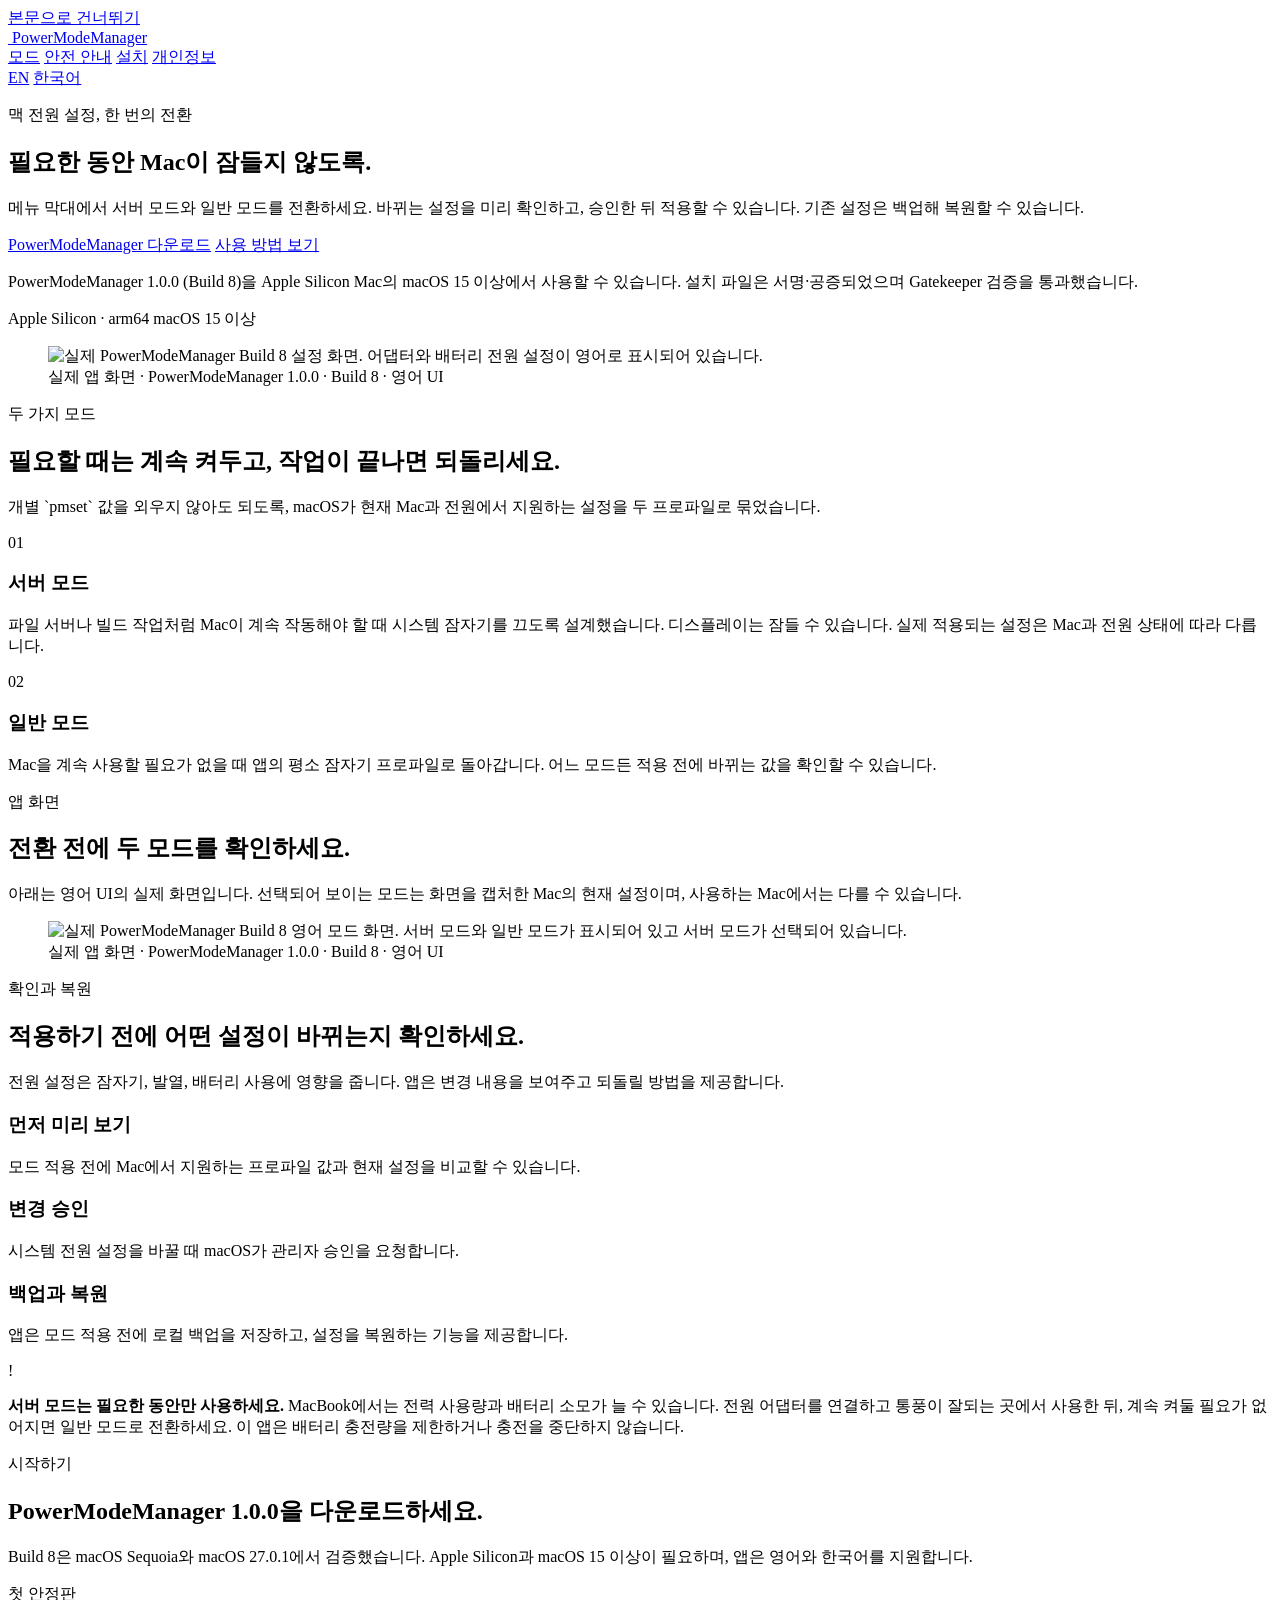
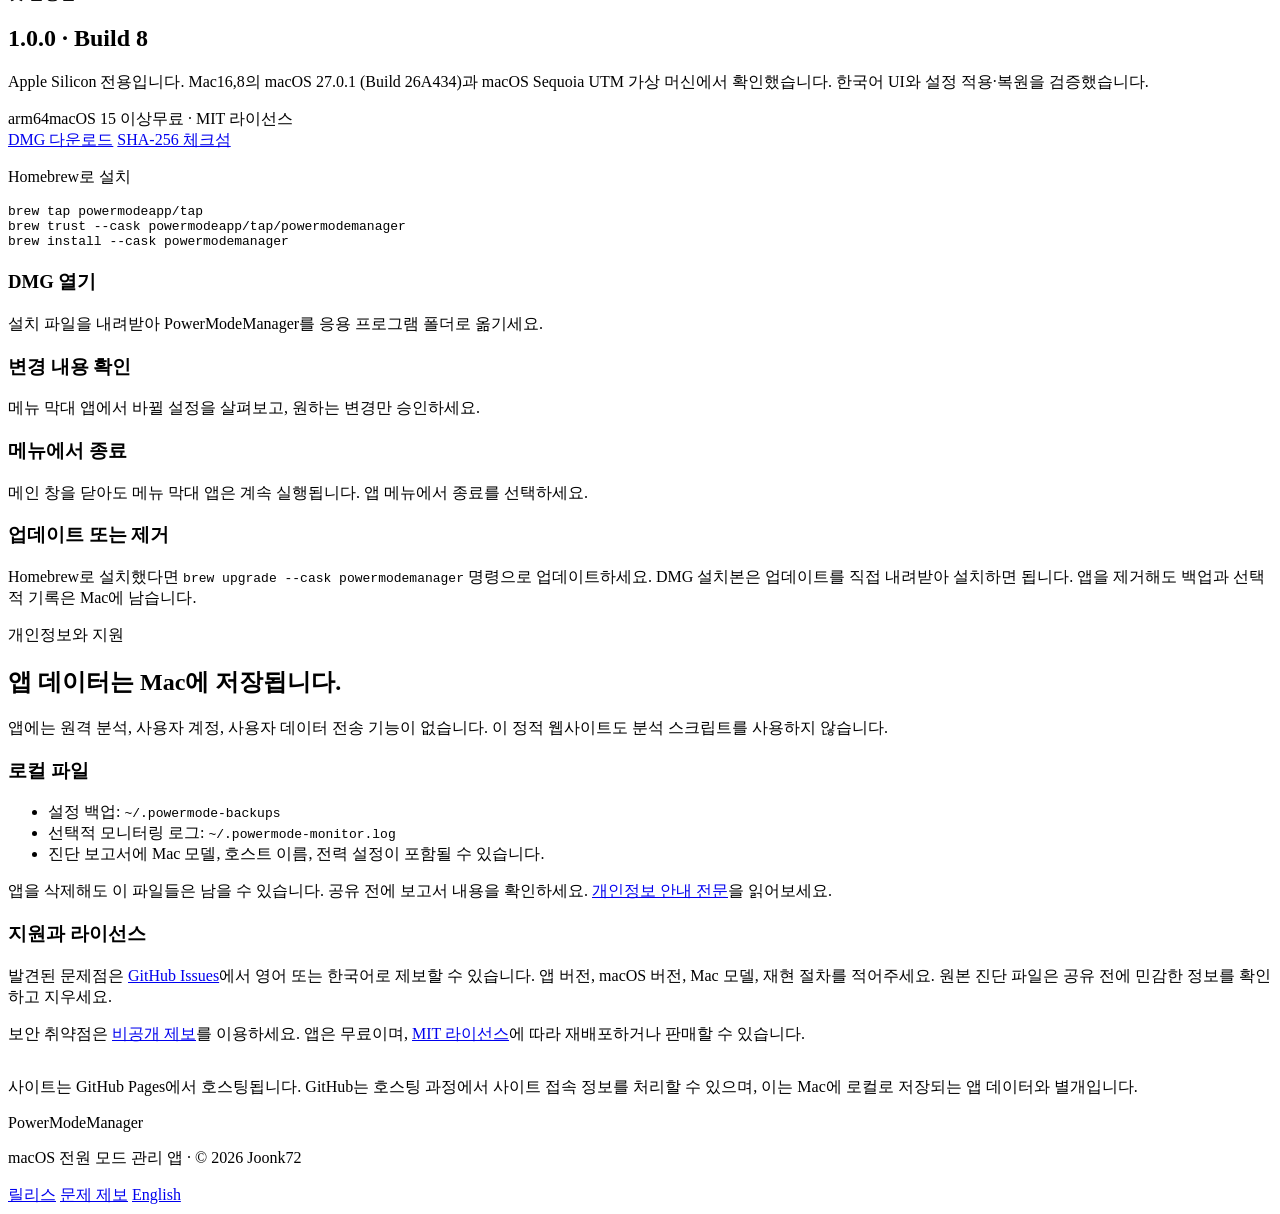
==== commit a9ea786b: "fix(site): remove repeated copy" ====
--- a/site/ko/index.html
+++ b/site/ko/index.html
@@ -60,10 +60,6 @@
         </div>
       </section>
 
-      <div class="intro-strip">
-        <div class="wrap"><p>계속 켜두어야 할 때와 평소처럼 잠자기를 사용해야 할 때, 메뉴 막대에서 전원 설정을 바꾸는 앱입니다.</p></div>
-      </div>
-
       <section class="section" id="modes">
         <div class="wrap">
           <div class="section-heading">
@@ -114,7 +110,7 @@
           </div>
           <aside class="warning" aria-label="배터리와 잠자기 관련 중요 안내">
             <span class="warning-mark" aria-hidden="true">!</span>
-            <p><strong>서버 모드는 필요할 때만 사용하세요.</strong> 서버 프로파일은 시스템 잠자기를 끄며, MacBook에서는 전력 사용과 배터리 소모가 늘 수 있습니다. 노트북은 전원 어댑터에 연결하고 통풍이 되는 곳에 두세요. 계속 켜둘 필요가 없어지면 일반 모드로 복원하세요. 이 앱은 배터리 충전량을 제한하거나 충전을 중단하지 않습니다.</p>
+            <p><strong>서버 모드는 필요한 동안만 사용하세요.</strong> MacBook에서는 전력 사용량과 배터리 소모가 늘 수 있습니다. 전원 어댑터를 연결하고 통풍이 잘되는 곳에서 사용한 뒤, 계속 켜둘 필요가 없어지면 일반 모드로 전환하세요. 이 앱은 배터리 충전량을 제한하거나 충전을 중단하지 않습니다.</p>
           </aside>
         </div>
       </section>
@@ -141,7 +137,6 @@
                 <pre><code>brew tap powermodeapp/tap
 brew trust --cask powermodeapp/tap/powermodemanager
 brew install --cask powermodemanager</code></pre>
-                <a href="https://github.com/powermodeapp/homebrew-tap">Homebrew 설치 안내</a>
               </div>
             </div>
           </div>
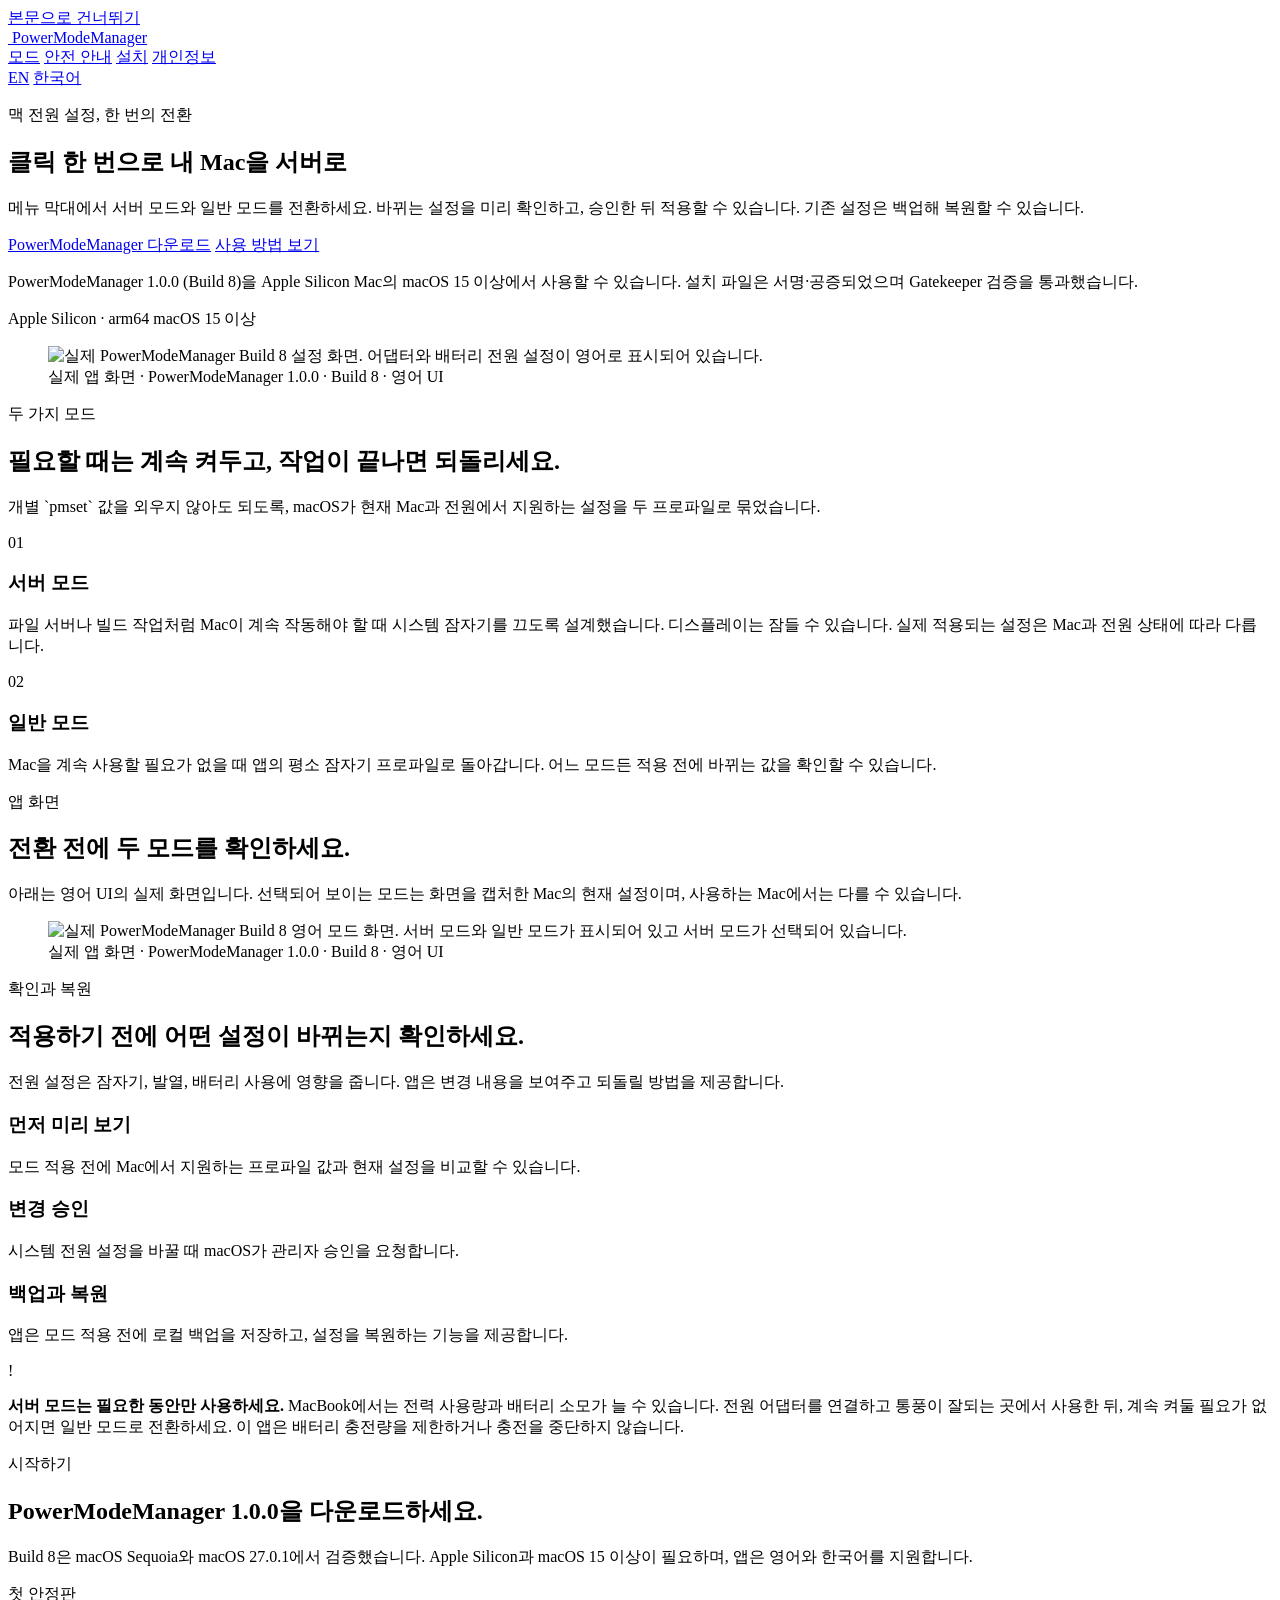
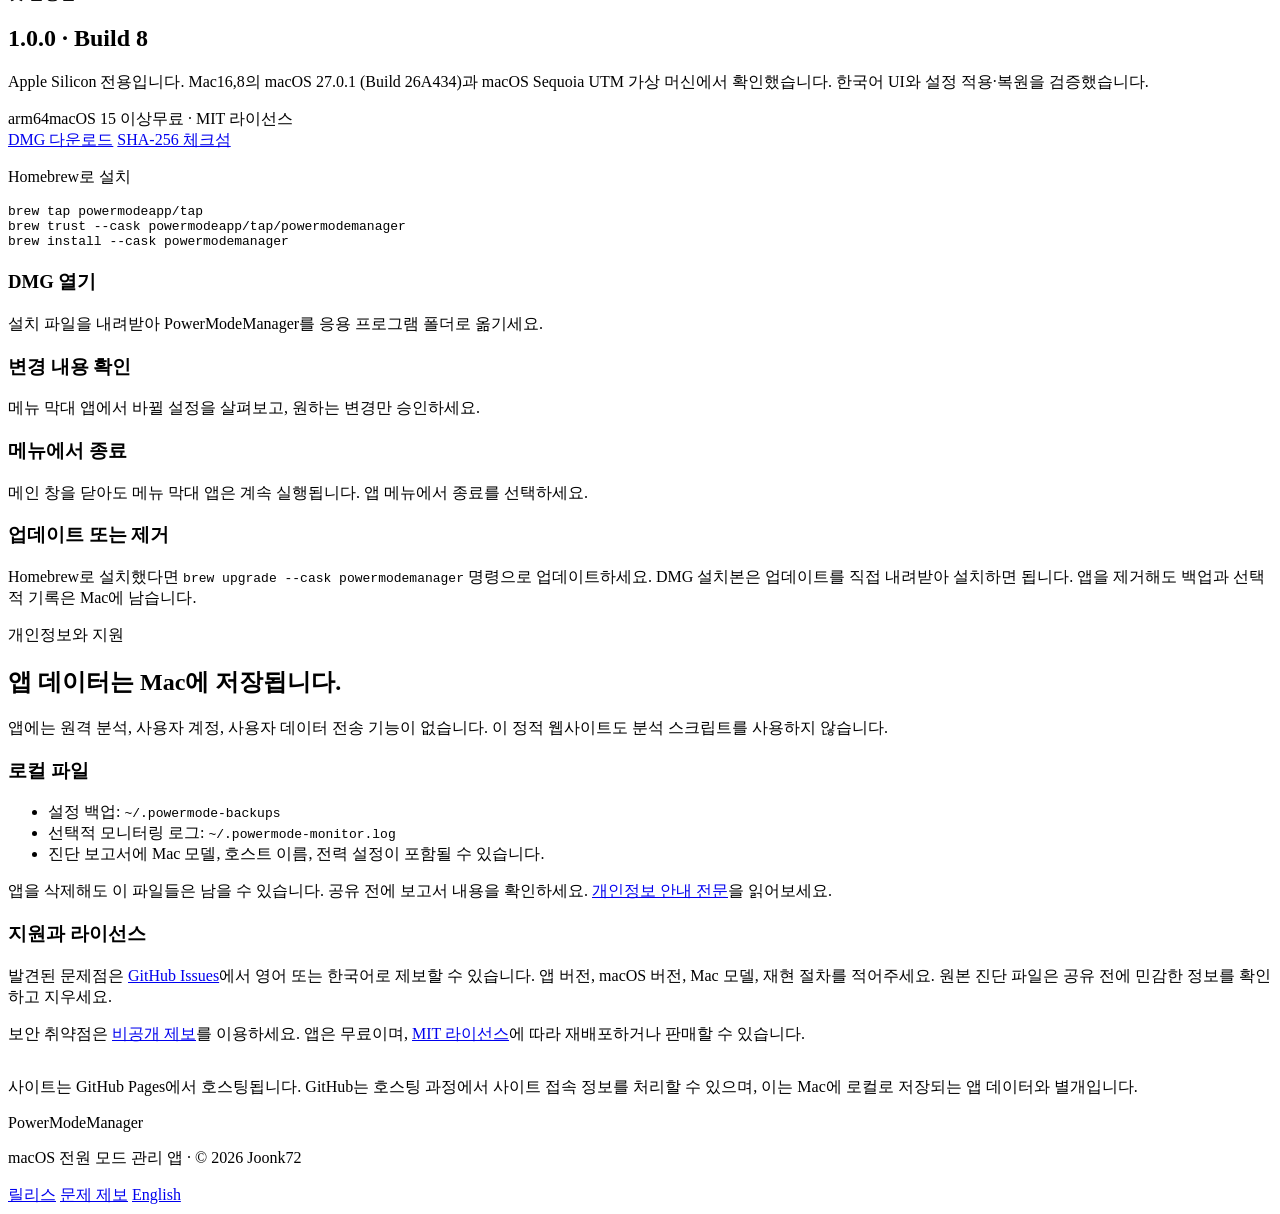
==== commit 36575106: "docs(site): align localized hero copy" ====
--- a/site/ko/index.html
+++ b/site/ko/index.html
@@ -41,7 +41,7 @@
         <div class="wrap hero-inner">
           <div>
             <p class="eyebrow">맥 전원 설정, 한 번의 전환</p>
-            <h1>필요한 동안 Mac이 잠들지 않도록.</h1>
+            <h1>클릭 한 번으로 내 Mac을 서버로</h1>
             <p class="hero-copy">메뉴 막대에서 서버 모드와 일반 모드를 전환하세요. 바뀌는 설정을 미리 확인하고, 승인한 뒤 적용할 수 있습니다. 기존 설정은 백업해 복원할 수 있습니다.</p>
             <div class="hero-actions">
               <a class="button button-primary" href="https://github.com/powermodeapp/PowerModeManager-Releases/releases/latest/download/PowerModeManager.dmg">PowerModeManager 다운로드</a>
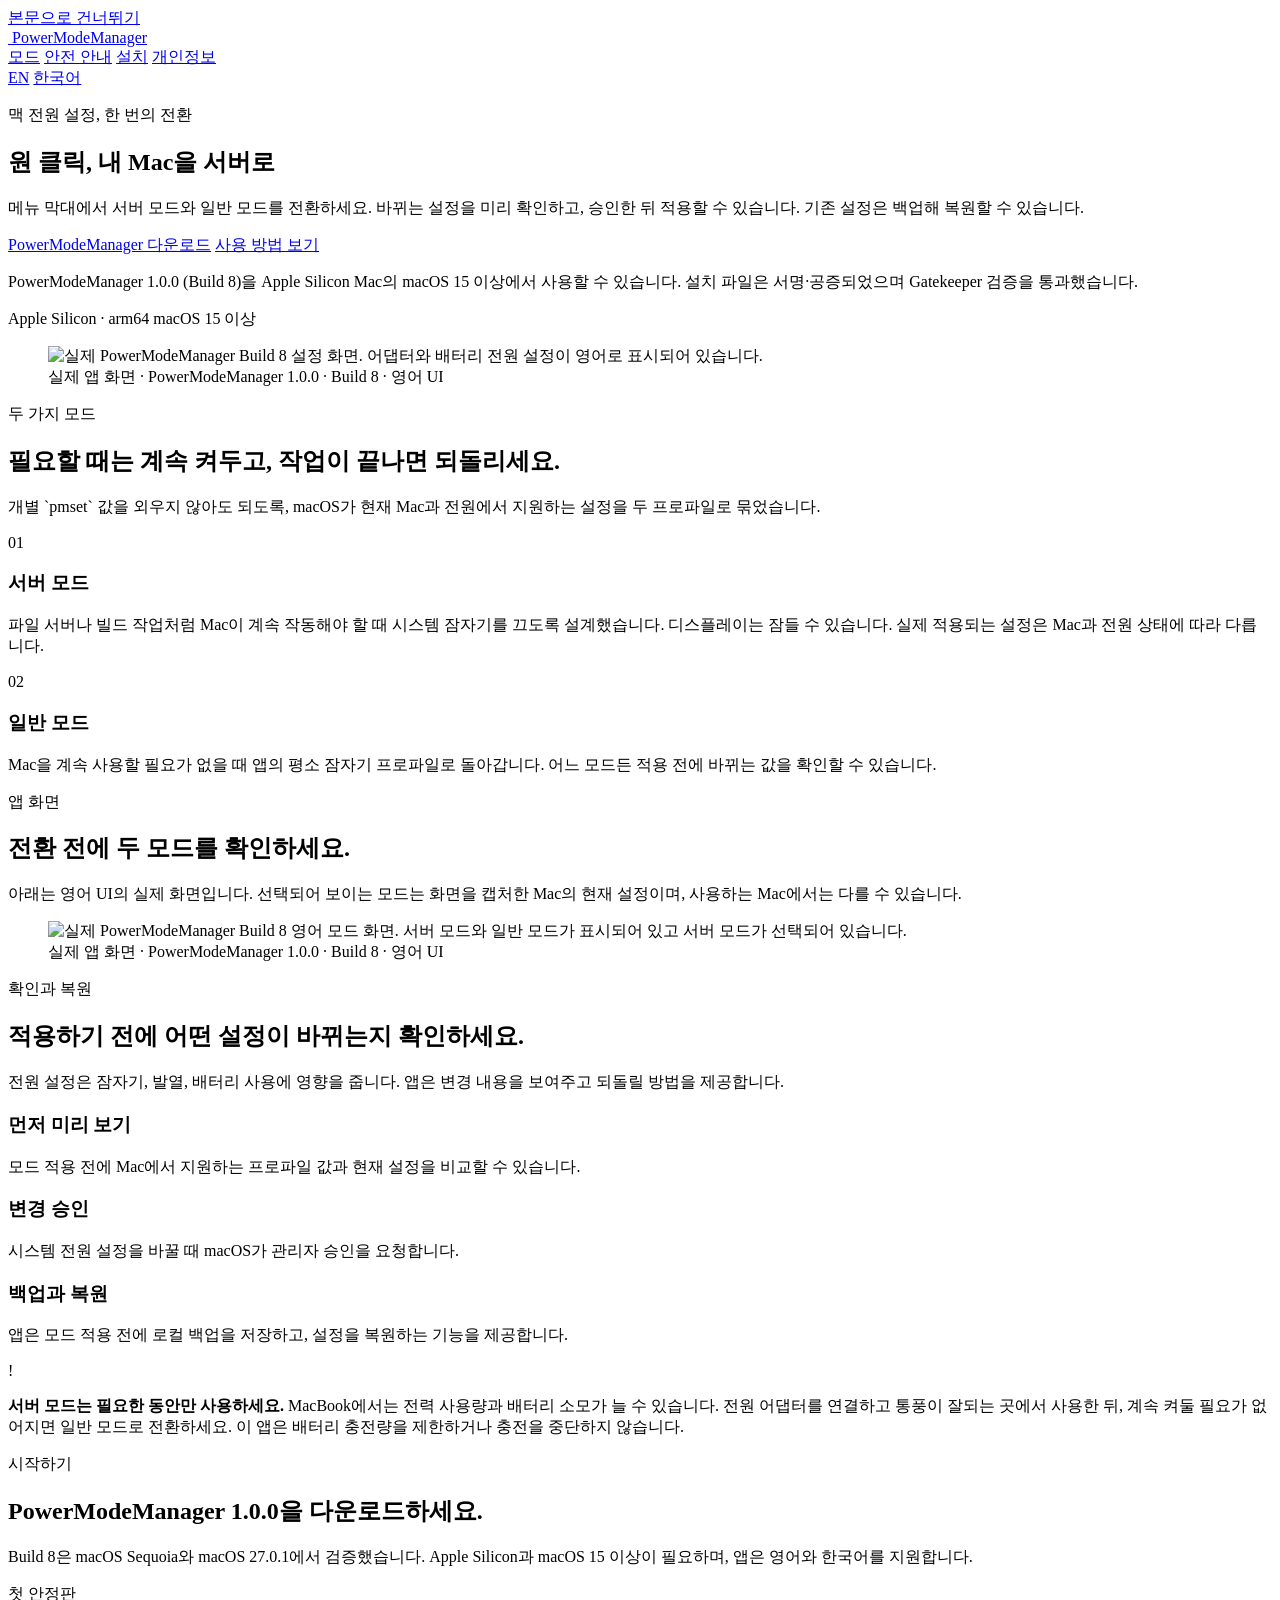
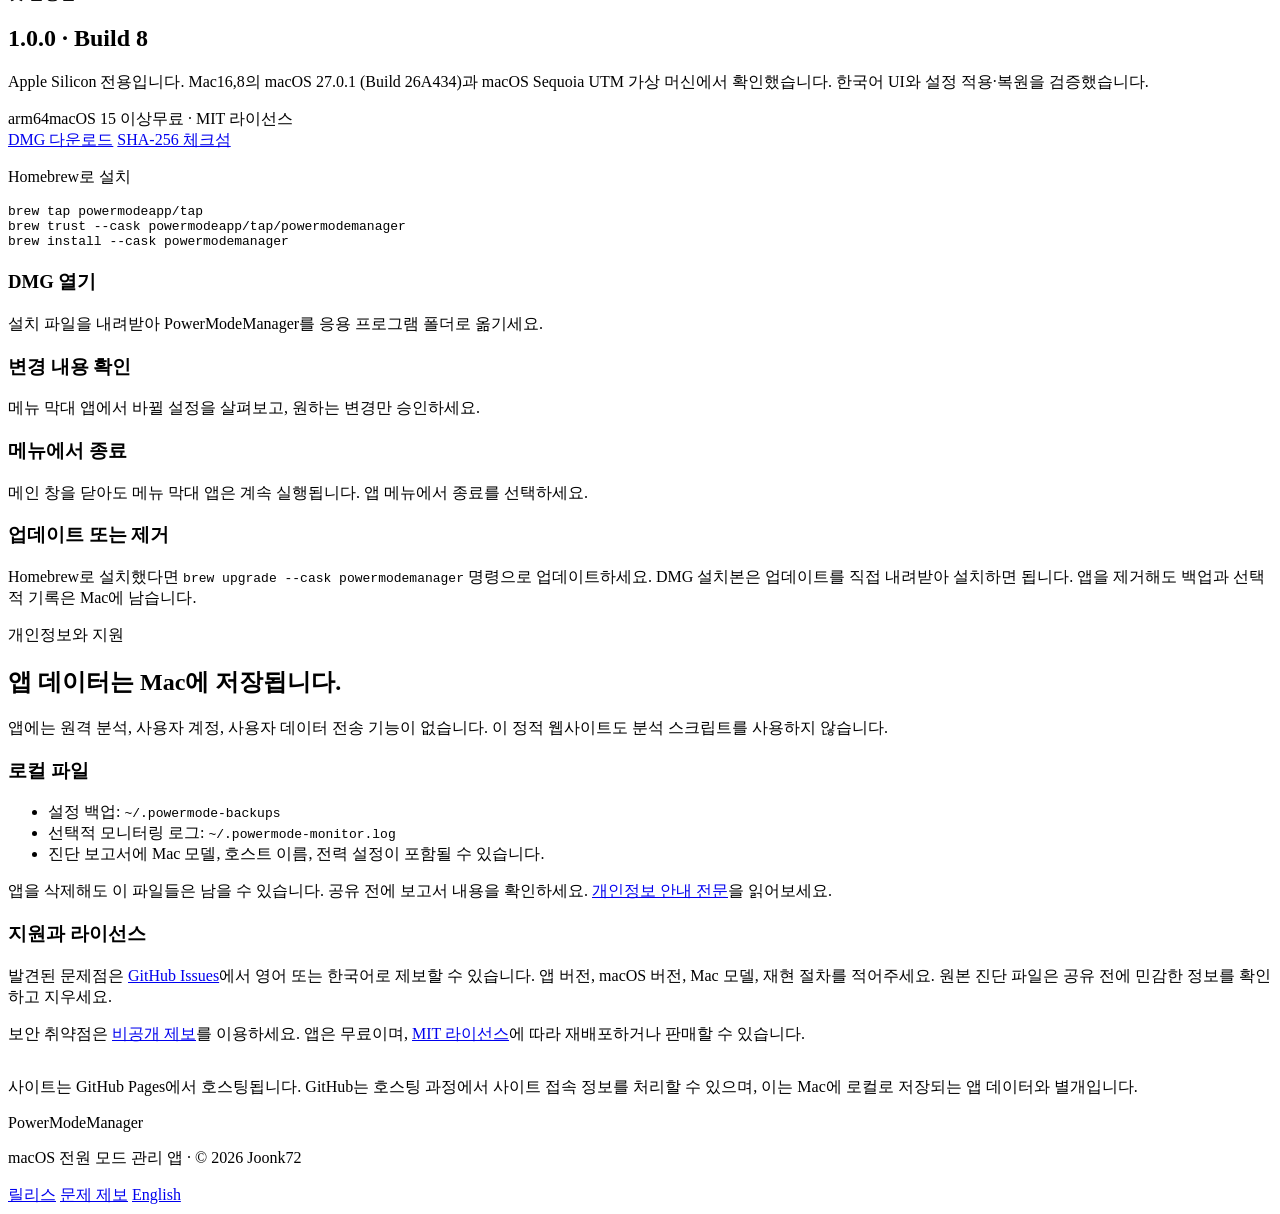
==== commit c43d77a4: "docs(site): refine Korean hero copy" ====
--- a/site/ko/index.html
+++ b/site/ko/index.html
@@ -41,7 +41,7 @@
         <div class="wrap hero-inner">
           <div>
             <p class="eyebrow">맥 전원 설정, 한 번의 전환</p>
-            <h1>클릭 한 번으로 내 Mac을 서버로</h1>
+            <h1>원 클릭, 내 Mac을 서버로</h1>
             <p class="hero-copy">메뉴 막대에서 서버 모드와 일반 모드를 전환하세요. 바뀌는 설정을 미리 확인하고, 승인한 뒤 적용할 수 있습니다. 기존 설정은 백업해 복원할 수 있습니다.</p>
             <div class="hero-actions">
               <a class="button button-primary" href="https://github.com/powermodeapp/PowerModeManager-Releases/releases/latest/download/PowerModeManager.dmg">PowerModeManager 다운로드</a>
